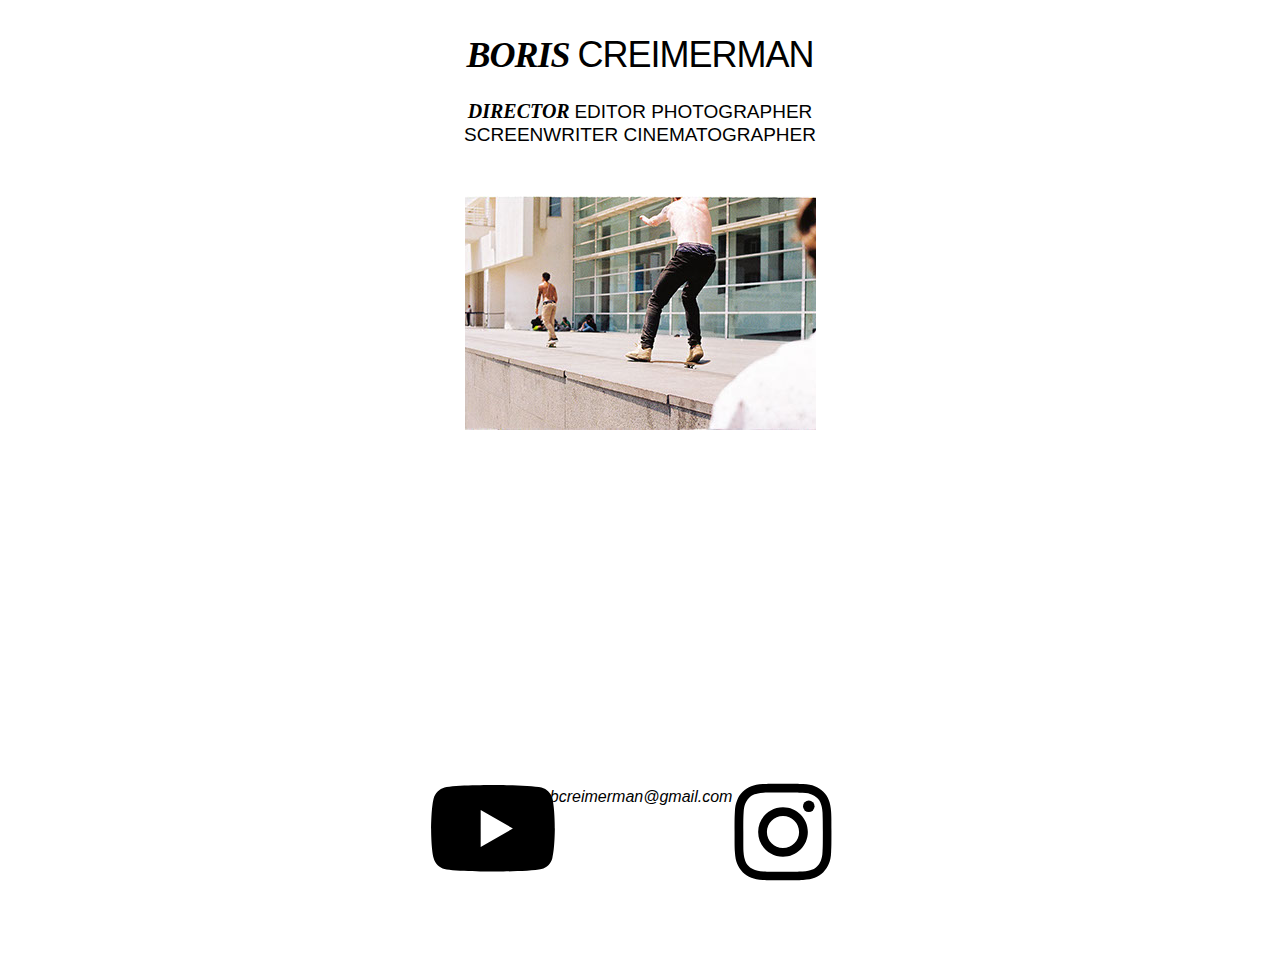
==== phone/index.html @ dfe3065e "v18" ====
<!DOCTYPE html>
<html class="nojs html css_verticalspacer" lang="en-GB">
 <head>

  <meta http-equiv="Content-type" content="text/html;charset=UTF-8"/>
  <meta name="generator" content="2017.0.3.363"/>
  <meta name="viewport" content="width=device-width, initial-scale=1.0"/>
  
  <script type="text/javascript">
   // Update the 'nojs'/'js' class on the html node
document.documentElement.className = document.documentElement.className.replace(/\bnojs\b/g, 'js');

// Check that all required assets are uploaded and up-to-date
if(typeof Muse == "undefined") window.Muse = {}; window.Muse.assets = {"required":["museutils.js", "museconfig.js", "webpro.js", "musewpslideshow.js", "jquery.museoverlay.js", "touchswipe.js", "jquery.watch.js", "require.js", "index.css"], "outOfDate":[]};
</script>
  
  <link rel="canonical" href="http://boriscreimerman.com/index.html"/>
  <link rel="shortcut icon" href="../images/favicon.ico?crc=217104693"/>
  <title>Boris Creimerman</title>
  <!-- CSS -->
  <link rel="stylesheet" type="text/css" href="../css/site_global.css?crc=443350757"/>
  <link rel="stylesheet" type="text/css" href="css/index.css?crc=461977998" id="pagesheet"/>
   </head>
 <body>

  <div class="clearfix borderbox" id="page"><!-- group -->
   <div class="clearfix grpelem" id="pu967-5"><!-- column -->
    <div class="clearfix colelem" id="u967-5"><!-- content -->
     <p>BORIS <span id="u967-2">CREIMERMAN</span></p>
    </div>
    <div class="clearfix colelem" id="u968-8"><!-- content -->
     <p id="u968-4"><span id="u968">DIRECTOR</span><span id="u968-2"> </span><span id="u968-3">EDITOR PHOTOGRAPHER</span></p>
     <p><span id="u968-5">SCREENWRITER CINEMATOGRAPHER</span></p>
    </div>
    <div class="SlideShowWidget clearfix colelem" id="slideshowu1744"><!-- none box -->
     <div class="popup_anchor" id="u1758popup">
      <div class="SlideShowContentPanel clearfix" id="u1758"><!-- stack box -->
       <div class="SSSlide clip_frame clearfix grpelem" id="u1761"><!-- image -->
        <img class="ImageInclude position_content" id="u1761_img" data-src="../images/000026-edit409x234.jpg?crc=215268364" src="../images/blank.gif?crc=4208392903" alt="" data-width="408" data-height="234"/>
       </div>
       <div class="SSSlide invi clip_frame grpelem" id="u1767"><!-- image -->
        <img class="block ImageInclude" id="u1767_img" data-src="../images/r-8351x234.jpg?crc=4244294158" src="../images/blank.gif?crc=4208392903" alt="" data-width="351" data-height="234"/>
       </div>
       <div class="SSSlide invi clip_frame grpelem" id="u1763"><!-- image -->
        <img class="block ImageInclude" id="u1763_img" data-src="../images/000003-edit-crop-u1763.jpg?crc=3846042580" src="../images/blank.gif?crc=4208392903" alt="" data-width="351" data-height="234"/>
       </div>
       <div class="SSSlide invi clip_frame clearfix grpelem" id="u1771"><!-- image -->
        <img class="ImageInclude position_content" id="u1771_img" data-src="../images/r-2393x234.jpg?crc=102297435" src="../images/blank.gif?crc=4208392903" alt="" data-width="393" data-height="234"/>
       </div>
       <div class="SSSlide invi clip_frame clearfix grpelem" id="u1769"><!-- image -->
        <img class="ImageInclude position_content" id="u1769_img" data-src="../images/000009351x236.jpg?crc=4159538805" src="../images/blank.gif?crc=4208392903" alt="" data-width="351" data-height="235"/>
       </div>
       <div class="SSSlide invi clip_frame grpelem" id="u1759"><!-- image -->
        <img class="block ImageInclude" id="u1759_img" data-src="../images/r-7351x234.jpg?crc=4219371679" src="../images/blank.gif?crc=4208392903" alt="" data-width="351" data-height="234"/>
       </div>
       <div class="SSSlide invi clip_frame clearfix grpelem" id="u1765"><!-- image -->
        <img class="ImageInclude position_content" id="u1765_img" data-src="../images/000028351x236.jpg?crc=515764273" src="../images/blank.gif?crc=4208392903" alt="" data-width="351" data-height="235"/>
       </div>
      </div>
     </div>
    </div>
   </div>
   <div class="verticalspacer" data-offset-top="430" data-content-above-spacer="429" data-content-below-spacer="71"></div>
   <a class="nonblock nontext clip_frame grpelem" id="u969" href="https://www.youtube.com/channel/UCPF6oVp97Bs-MNfJzuVcUgQ"><!-- svg --><img class="svg svg_mar" id="u2079" src="../images/youtube_social_white_circle_(2017).svg?crc=3959308221" onload="this.style.height=(this.offsetWidth*24.545819995533385/34.9172932330827)+'px'" alt="" data-mu-svgfallback="../images/youtube_social_white_circle_(2017)_poster_.png?crc=19404613" data-image-width="35" data-image-height="25"/></a>
   <a class="nonblock nontext clearfix grpelem" id="u973-4" href="mailto:bcreimerman@gmail.com"><!-- content --><p>bcreimerman@gmail.com</p></a>
   <a class="nonblock nontext clip_frame grpelem" id="u971" href="https://www.instagram.com/boriscreimerman/"><!-- svg --><img class="svg svg_mar" id="u972" src="../images/instagram-logo.svg?crc=4207710368" onload="this.style.height=(this.offsetWidth*28.42105263157896/28.42105263157896)+'px'" alt="" data-mu-svgfallback="../images/instagram-logo_poster_.png?crc=4190184675" data-image-width="28" data-image-height="28"/></a>
  </div>
  <!-- Other scripts -->
  <script type="text/javascript">
   // Decide weather to suppress missing file error or not based on preference setting
var suppressMissingFileError = false
</script>
  <script type="text/javascript">
   window.Muse.assets.check=function(d){if(!window.Muse.assets.checked){window.Muse.assets.checked=!0;var b={},c=function(a,b){if(window.getComputedStyle){var c=window.getComputedStyle(a,null);return c&&c.getPropertyValue(b)||c&&c[b]||""}if(document.documentElement.currentStyle)return(c=a.currentStyle)&&c[b]||a.style&&a.style[b]||"";return""},a=function(a){if(a.match(/^rgb/))return a=a.replace(/\s+/g,"").match(/([\d\,]+)/gi)[0].split(","),(parseInt(a[0])<<16)+(parseInt(a[1])<<8)+parseInt(a[2]);if(a.match(/^\#/))return parseInt(a.substr(1),
16);return 0},g=function(g){for(var f=document.getElementsByTagName("link"),h=0;h<f.length;h++)if("text/css"==f[h].type){var i=(f[h].href||"").match(/\/?css\/([\w\-]+\.css)\?crc=(\d+)/);if(!i||!i[1]||!i[2])break;b[i[1]]=i[2]}f=document.createElement("div");f.className="version";f.style.cssText="display:none; width:1px; height:1px;";document.getElementsByTagName("body")[0].appendChild(f);for(h=0;h<Muse.assets.required.length;){var i=Muse.assets.required[h],l=i.match(/([\w\-\.]+)\.(\w+)$/),k=l&&l[1]?
l[1]:null,l=l&&l[2]?l[2]:null;switch(l.toLowerCase()){case "css":k=k.replace(/\W/gi,"_").replace(/^([^a-z])/gi,"_$1");f.className+=" "+k;k=a(c(f,"color"));l=a(c(f,"backgroundColor"));k!=0||l!=0?(Muse.assets.required.splice(h,1),"undefined"!=typeof b[i]&&(k!=b[i]>>>24||l!=(b[i]&16777215))&&Muse.assets.outOfDate.push(i)):h++;f.className="version";break;case "js":h++;break;default:throw Error("Unsupported file type: "+l);}}d?d().jquery!="1.8.3"&&Muse.assets.outOfDate.push("jquery-1.8.3.min.js"):Muse.assets.required.push("jquery-1.8.3.min.js");
f.parentNode.removeChild(f);if(Muse.assets.outOfDate.length||Muse.assets.required.length)f="Some files on the server may be missing or incorrect. Clear browser cache and try again. If the problem persists please contact website author.",g&&Muse.assets.outOfDate.length&&(f+="\nOut of date: "+Muse.assets.outOfDate.join(",")),g&&Muse.assets.required.length&&(f+="\nMissing: "+Muse.assets.required.join(",")),suppressMissingFileError?(f+="\nUse SuppressMissingFileError key in AppPrefs.xml to show missing file error pop up.",console.log(f)):alert(f)};location&&location.search&&location.search.match&&location.search.match(/muse_debug/gi)?
setTimeout(function(){g(!0)},5E3):g()}};
var muse_init=function(){require.config({baseUrl:"../"});require(["jquery","museutils","whatinput","webpro","musewpslideshow","jquery.museoverlay","touchswipe","jquery.watch"],function(d){var $ = d;$(document).ready(function(){try{
window.Muse.assets.check($);/* body */
Muse.Utils.transformMarkupToFixBrowserProblemsPreInit();/* body */
Muse.Utils.prepHyperlinks(true);/* body */
Muse.Utils.fullPage('#page');/* 100% height page */
Muse.Utils.initWidget('#slideshowu1744', ['#bp_infinity'], function(elem) { var widget = new WebPro.Widget.ContentSlideShow(elem, {autoPlay:true,displayInterval:6000,slideLinkStopsSlideShow:false,transitionStyle:'fading',lightboxEnabled_runtime:false,shuffle:false,transitionDuration:500,enableSwipe:false,elastic:'off',resumeAutoplay:true,resumeAutoplayInterval:3000,playOnce:false,autoActivate_runtime:false}); $(elem).data('widget', widget); return widget; });/* #slideshowu1744 */
Muse.Utils.showWidgetsWhenReady();/* body */
Muse.Utils.transformMarkupToFixBrowserProblems();/* body */
}catch(b){if(b&&"function"==typeof b.notify?b.notify():Muse.Assert.fail("Error calling selector function: "+b),false)throw b;}})})};

</script>
  <!-- RequireJS script -->
  <script src="../scripts/require.js?crc=85721165" type="text/javascript" async data-main="../scripts/museconfig.js?crc=436936948" onload="if (requirejs) requirejs.onError = function(requireType, requireModule) { if (requireType && requireType.toString && requireType.toString().indexOf && 0 <= requireType.toString().indexOf('#scripterror')) window.Muse.assets.check(); }" onerror="window.Muse.assets.check();"></script>
   </body>
</html>
---- css/site_global.css ----
html{min-height:100%;min-width:100%;-ms-text-size-adjust:none;}body,div,dl,dt,dd,ul,ol,li,nav,h1,h2,h3,h4,h5,h6,pre,code,form,fieldset,legend,input,button,textarea,p,blockquote,th,td,a{margin:0px;padding:0px;border-width:0px;border-style:solid;border-color:transparent;-webkit-transform-origin:left top;-ms-transform-origin:left top;-o-transform-origin:left top;transform-origin:left top;background-repeat:no-repeat;}button.submit-btn{-moz-box-sizing:content-box;-webkit-box-sizing:content-box;box-sizing:content-box;}.transition{-webkit-transition-property:background-image,background-position,background-color,border-color,border-radius,color,font-size,font-style,font-weight,letter-spacing,line-height,text-align,box-shadow,text-shadow,opacity;transition-property:background-image,background-position,background-color,border-color,border-radius,color,font-size,font-style,font-weight,letter-spacing,line-height,text-align,box-shadow,text-shadow,opacity;}.transition *{-webkit-transition:inherit;transition:inherit;}table{border-collapse:collapse;border-spacing:0px;}fieldset,img{border:0px;border-style:solid;-webkit-transform-origin:left top;-ms-transform-origin:left top;-o-transform-origin:left top;transform-origin:left top;}address,caption,cite,code,dfn,em,strong,th,var,optgroup{font-style:inherit;font-weight:inherit;}del,ins{text-decoration:none;}li{list-style:none;}caption,th{text-align:left;}h1,h2,h3,h4,h5,h6{font-size:100%;font-weight:inherit;}input,button,textarea,select,optgroup,option{font-family:inherit;font-size:inherit;font-style:inherit;font-weight:inherit;}.form-grp input,.form-grp textarea{-webkit-appearance:none;-webkit-border-radius:0;}body{font-family:Arial, Helvetica Neue, Helvetica, sans-serif;text-align:left;font-size:14px;line-height:17px;word-wrap:break-word;text-rendering:optimizeLegibility;-moz-font-feature-settings:'liga';-ms-font-feature-settings:'liga';-webkit-font-feature-settings:'liga';font-feature-settings:'liga';}a:link{color:#0000FF;text-decoration:underline;}a:visited{color:#800080;text-decoration:underline;}a:hover{color:#0000FF;text-decoration:underline;}a:active{color:#EE0000;text-decoration:underline;}a.nontext{color:black;text-decoration:none;font-style:normal;font-weight:normal;}.normal_text{color:#000000;direction:ltr;font-family:Arial, Helvetica Neue, Helvetica, sans-serif;font-size:14px;font-style:normal;font-weight:normal;letter-spacing:0px;line-height:17px;text-align:left;text-decoration:none;text-indent:0px;text-transform:none;vertical-align:0px;padding:0px;}.list0 li:before{position:absolute;right:100%;letter-spacing:0px;text-decoration:none;font-weight:normal;font-style:normal;}.rtl-list li:before{right:auto;left:100%;}.nls-None > li:before,.nls-None .list3 > li:before,.nls-None .list6 > li:before{margin-right:6px;content:'•';}.nls-None .list1 > li:before,.nls-None .list4 > li:before,.nls-None .list7 > li:before{margin-right:6px;content:'○';}.nls-None,.nls-None .list1,.nls-None .list2,.nls-None .list3,.nls-None .list4,.nls-None .list5,.nls-None .list6,.nls-None .list7,.nls-None .list8{padding-left:34px;}.nls-None.rtl-list,.nls-None .list1.rtl-list,.nls-None .list2.rtl-list,.nls-None .list3.rtl-list,.nls-None .list4.rtl-list,.nls-None .list5.rtl-list,.nls-None .list6.rtl-list,.nls-None .list7.rtl-list,.nls-None .list8.rtl-list{padding-left:0px;padding-right:34px;}.nls-None .list2 > li:before,.nls-None .list5 > li:before,.nls-None .list8 > li:before{margin-right:6px;content:'-';}.nls-None.rtl-list > li:before,.nls-None .list1.rtl-list > li:before,.nls-None .list2.rtl-list > li:before,.nls-None .list3.rtl-list > li:before,.nls-None .list4.rtl-list > li:before,.nls-None .list5.rtl-list > li:before,.nls-None .list6.rtl-list > li:before,.nls-None .list7.rtl-list > li:before,.nls-None .list8.rtl-list > li:before{margin-right:0px;margin-left:6px;}.TabbedPanelsTab{white-space:nowrap;}.MenuBar .MenuBarView,.MenuBar .SubMenuView{display:block;list-style:none;}.MenuBar .SubMenu{display:none;position:absolute;}.NoWrap{white-space:nowrap;word-wrap:normal;}.rootelem{margin-left:auto;margin-right:auto;}.colelem{display:inline;float:left;clear:both;}.clearfix:after{content:"\0020";visibility:hidden;display:block;height:0px;clear:both;}*:first-child+html .clearfix{zoom:1;}.clip_frame{overflow:hidden;}.popup_anchor{position:relative;width:0px;height:0px;}.popup_element{z-index:100000;}.svg{display:block;vertical-align:top;}span.wrap{content:'';clear:left;display:block;}span.actAsInlineDiv{display:inline-block;}.position_content,.excludeFromNormalFlow{float:left;}.preload_images{position:absolute;overflow:hidden;left:-9999px;top:-9999px;height:1px;width:1px;}.preload{height:1px;width:1px;}.animateStates{-webkit-transition:0.3s ease-in-out;-moz-transition:0.3s ease-in-out;-o-transition:0.3s ease-in-out;transition:0.3s ease-in-out;}[data-whatinput="mouse"] *:focus,[data-whatinput="touch"] *:focus,input:focus,textarea:focus{outline:none;}textarea{resize:none;overflow:auto;}.fld-prompt{pointer-events:none;}.wrapped-input{position:absolute;top:0px;left:0px;background:transparent;border:none;}.submit-btn{z-index:50000;cursor:pointer;}.anchor_item{width:22px;height:18px;}.MenuBar .SubMenuVisible,.MenuBarVertical .SubMenuVisible,.MenuBar .SubMenu .SubMenuVisible,.popup_element.Active,span.actAsPara,.actAsDiv,a.nonblock.nontext,img.block{display:block;}.widget_invisible,.js .invi,.js .mse_pre_init{visibility:hidden;}.ose_ei{visibility:hidden;z-index:0;}.no_vert_scroll{overflow-y:hidden;}.always_vert_scroll{overflow-y:scroll;}.always_horz_scroll{overflow-x:scroll;}.fullscreen{overflow:hidden;left:0px;top:0px;position:fixed;height:100%;width:100%;-moz-box-sizing:border-box;-webkit-box-sizing:border-box;-ms-box-sizing:border-box;box-sizing:border-box;}.fullwidth{position:absolute;}.borderbox{-moz-box-sizing:border-box;-webkit-box-sizing:border-box;-ms-box-sizing:border-box;box-sizing:border-box;}.scroll_wrapper{position:absolute;overflow:auto;left:0px;right:0px;top:0px;bottom:0px;padding-top:0px;padding-bottom:0px;margin-top:0px;margin-bottom:0px;}.browser_width > *{position:absolute;left:0px;right:0px;}.grpelem,.accordion_wrapper{display:inline;float:left;}.fld-checkbox input[type=checkbox],.fld-radiobutton input[type=radio]{position:absolute;overflow:hidden;clip:rect(0px, 0px, 0px, 0px);height:1px;width:1px;margin:-1px;padding:0px;border:0px;}.fld-checkbox input[type=checkbox] + label,.fld-radiobutton input[type=radio] + label{display:inline-block;background-repeat:no-repeat;cursor:pointer;float:left;width:100%;height:100%;}.pointer_cursor,.fld-recaptcha-mode,.fld-recaptcha-refresh,.fld-recaptcha-help{cursor:pointer;}p,h1,h2,h3,h4,h5,h6,ol,ul,span.actAsPara{max-height:1000000px;}.superscript{vertical-align:super;font-size:66%;line-height:0px;}.subscript{vertical-align:sub;font-size:66%;line-height:0px;}.horizontalSlideShow{-ms-touch-action:pan-y;touch-action:pan-y;}.verticalSlideShow{-ms-touch-action:pan-x;touch-action:pan-x;}.colelem100,.verticalspacer{clear:both;}.list0 li,.MenuBar .MenuItemContainer,.SlideShowContentPanel .fullscreen img,.css_verticalspacer .verticalspacer{position:relative;}.popup_element.Inactive,.js .disn,.js .an_invi,.hidden,.breakpoint{display:none;}#muse_css_mq{position:absolute;display:none;background-color:#FFFFFE;}.fluid_height_spacer{width:0.01px;}.muse_check_css{display:none;position:fixed;}@media screen and (-webkit-min-device-pixel-ratio:0){body{text-rendering:auto;}}
---- phone/css/index.css ----
.version.index{color:#00001B;background-color:#89398E;}#page{z-index:1;min-height:499px;background-image:none;border-width:0px;border-color:#000000;background-color:transparent;padding-bottom:71px;width:100%;}#pu967-5{z-index:2;padding-bottom:0px;margin-right:-10000px;margin-top:33px;width:99.45%;margin-left:0.28%;}#u967-5{z-index:2;min-height:38px;background-color:transparent;text-align:center;font-size:36px;line-height:43px;letter-spacing:-1px;font-family:Times, Times New Roman, Georgia, serif;font-weight:bold;font-style:italic;position:relative;width:100%;margin-left:0%;left:3.552713678800501e-15px;}#u968-8{z-index:7;min-height:53px;background-color:transparent;text-align:center;font-size:19px;line-height:23px;letter-spacing:0px;font-family:Times, Times New Roman, Georgia, serif;font-weight:bold;font-style:italic;margin-top:22px;position:relative;width:100%;margin-left:0%;left:3.552713678800501e-15px;}#u968-4{line-height:0px;}#u968{font-size:20px;line-height:24px;}#u968-2{line-height:23px;}#u968-3{font-family:Helvetica, Helvetica Neue, Arial, sans-serif;font-weight:normal;font-style:normal;line-height:23px;}#u967-2,#u968-5{font-family:Helvetica, Helvetica Neue, Arial, sans-serif;font-weight:normal;font-style:normal;}#slideshowu1744{z-index:23;width:0.01px;height:234px;margin-top:44px;position:relative;margin-left:50%;left:-175px;}#u1758{position:absolute;width:351px;height:234px;background-color:transparent;}#u1758popup{z-index:24;}#u1761{z-index:25;width:351px;height:234px;border-width:0px;border-color:transparent;background-color:transparent;margin-right:-10000px;position:relative;}#u1761_img{margin-left:-29px;margin-right:-28px;}#u1767{z-index:27;width:351px;height:234px;border-width:0px;border-color:transparent;background-color:transparent;margin-right:-10000px;position:relative;}#u1763{z-index:29;width:351px;height:234px;border-width:0px;border-color:transparent;background-color:transparent;margin-right:-10000px;position:relative;}#u1771{z-index:31;width:351px;height:234px;border-width:0px;border-color:transparent;background-color:transparent;margin-right:-10000px;position:relative;}#u1771_img{margin-left:-21px;margin-right:-21px;}#u1769{z-index:33;width:351px;height:234px;border-width:0px;border-color:transparent;background-color:transparent;margin-right:-10000px;position:relative;}#u1759{z-index:35;width:351px;height:234px;border-width:0px;border-color:transparent;background-color:transparent;margin-right:-10000px;position:relative;}#u1765{z-index:37;width:351px;height:234px;border-width:0px;border-color:transparent;background-color:transparent;margin-right:-10000px;position:relative;}#u1769_img,#u1765_img{margin-top:-1px;}.SSFirstButton,.SSPreviousButton,.SSNextButton,.SSLastButton,.SSSlideLink,.SSCloseButton{cursor:pointer;}.SSSlideLoading{background:url("../../images/loading.gif?crc=3815509949") no-repeat center center;}.css_verticalspacer .verticalspacer{height:calc(100vh - 500px);}#u969{z-index:15;background-color:transparent;position:relative;margin-right:-10000px;margin-top:-45px;width:9.73%;margin-left:45.14%;left:-147px;}#u2079{z-index:16;display:block;width:100%;}#u973-4{z-index:19;min-height:14px;background-color:transparent;line-height:19px;text-align:center;font-size:16px;font-family:Helvetica, Helvetica Neue, Arial, sans-serif;font-style:italic;position:relative;margin-right:-10000px;margin-top:-42px;width:53.62%;margin-left:23.2%;left:1px;}#u971{z-index:17;background-color:transparent;position:relative;margin-right:-10000px;margin-top:-47px;width:7.78%;margin-left:46.12%;left:143px;}#u972{z-index:18;display:block;width:100%;}#muse_css_mq,.html{background-color:#FFFFFF;}body{position:relative;min-width:360px;}.verticalspacer{min-height:69px;}
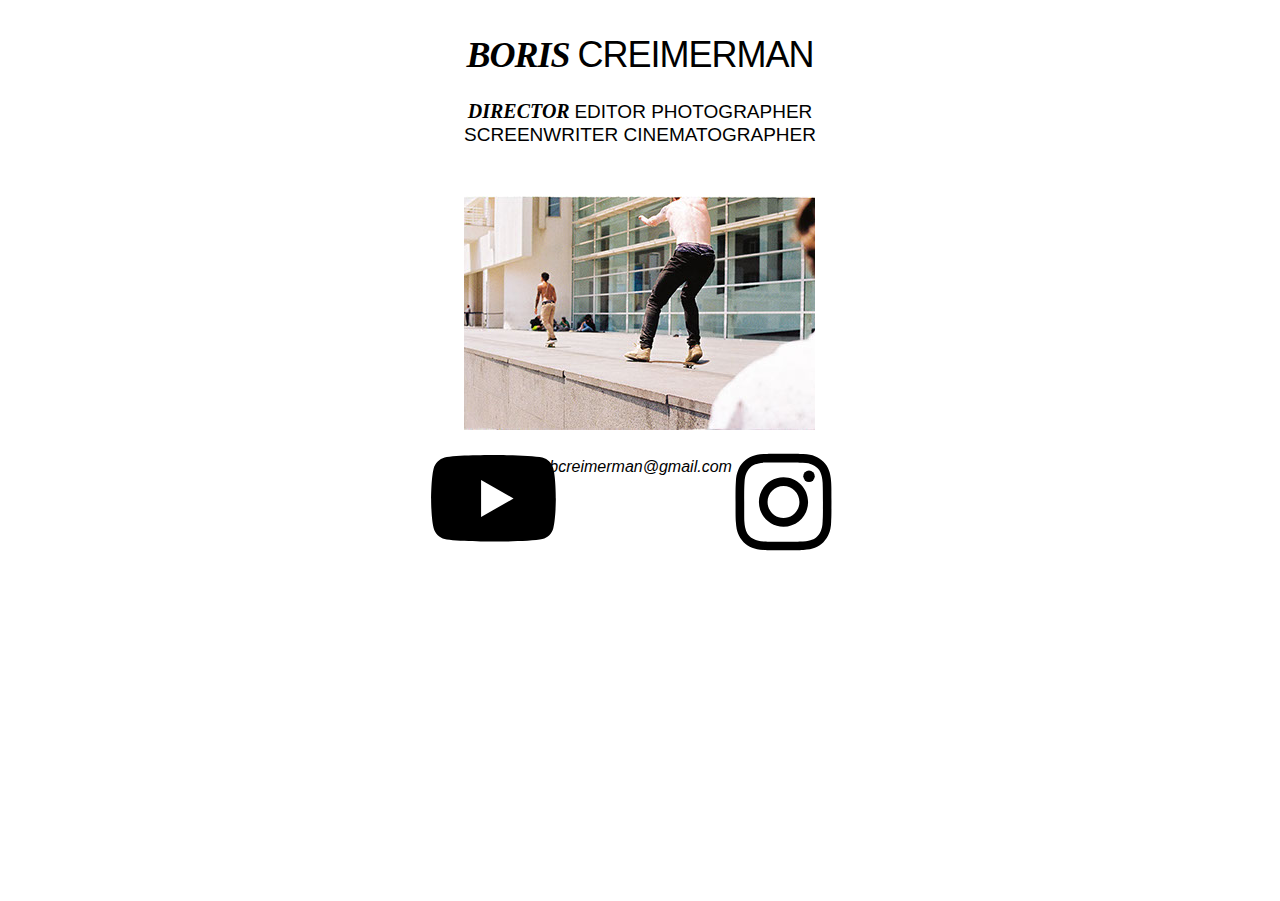
==== commit d0d6dd4f: "v19" ====
--- a/phone/index.html
+++ b/phone/index.html
@@ -19,51 +19,51 @@
   <title>Boris Creimerman</title>
   <!-- CSS -->
   <link rel="stylesheet" type="text/css" href="../css/site_global.css?crc=443350757"/>
-  <link rel="stylesheet" type="text/css" href="css/index.css?crc=461977998" id="pagesheet"/>
+  <link rel="stylesheet" type="text/css" href="css/index.css?crc=478511429" id="pagesheet"/>
    </head>
  <body>
 
-  <div class="clearfix borderbox" id="page"><!-- group -->
-   <div class="clearfix grpelem" id="pu967-5"><!-- column -->
-    <div class="clearfix colelem" id="u967-5"><!-- content -->
-     <p>BORIS <span id="u967-2">CREIMERMAN</span></p>
-    </div>
-    <div class="clearfix colelem" id="u968-8"><!-- content -->
-     <p id="u968-4"><span id="u968">DIRECTOR</span><span id="u968-2"> </span><span id="u968-3">EDITOR PHOTOGRAPHER</span></p>
-     <p><span id="u968-5">SCREENWRITER CINEMATOGRAPHER</span></p>
-    </div>
-    <div class="SlideShowWidget clearfix colelem" id="slideshowu1744"><!-- none box -->
-     <div class="popup_anchor" id="u1758popup">
-      <div class="SlideShowContentPanel clearfix" id="u1758"><!-- stack box -->
-       <div class="SSSlide clip_frame clearfix grpelem" id="u1761"><!-- image -->
-        <img class="ImageInclude position_content" id="u1761_img" data-src="../images/000026-edit409x234.jpg?crc=215268364" src="../images/blank.gif?crc=4208392903" alt="" data-width="408" data-height="234"/>
-       </div>
-       <div class="SSSlide invi clip_frame grpelem" id="u1767"><!-- image -->
-        <img class="block ImageInclude" id="u1767_img" data-src="../images/r-8351x234.jpg?crc=4244294158" src="../images/blank.gif?crc=4208392903" alt="" data-width="351" data-height="234"/>
-       </div>
-       <div class="SSSlide invi clip_frame grpelem" id="u1763"><!-- image -->
-        <img class="block ImageInclude" id="u1763_img" data-src="../images/000003-edit-crop-u1763.jpg?crc=3846042580" src="../images/blank.gif?crc=4208392903" alt="" data-width="351" data-height="234"/>
-       </div>
-       <div class="SSSlide invi clip_frame clearfix grpelem" id="u1771"><!-- image -->
-        <img class="ImageInclude position_content" id="u1771_img" data-src="../images/r-2393x234.jpg?crc=102297435" src="../images/blank.gif?crc=4208392903" alt="" data-width="393" data-height="234"/>
-       </div>
-       <div class="SSSlide invi clip_frame clearfix grpelem" id="u1769"><!-- image -->
-        <img class="ImageInclude position_content" id="u1769_img" data-src="../images/000009351x236.jpg?crc=4159538805" src="../images/blank.gif?crc=4208392903" alt="" data-width="351" data-height="235"/>
-       </div>
-       <div class="SSSlide invi clip_frame grpelem" id="u1759"><!-- image -->
-        <img class="block ImageInclude" id="u1759_img" data-src="../images/r-7351x234.jpg?crc=4219371679" src="../images/blank.gif?crc=4208392903" alt="" data-width="351" data-height="234"/>
-       </div>
-       <div class="SSSlide invi clip_frame clearfix grpelem" id="u1765"><!-- image -->
-        <img class="ImageInclude position_content" id="u1765_img" data-src="../images/000028351x236.jpg?crc=515764273" src="../images/blank.gif?crc=4208392903" alt="" data-width="351" data-height="235"/>
-       </div>
+  <div class="clearfix borderbox" id="page"><!-- column -->
+   <div class="clearfix colelem" id="u967-5"><!-- content -->
+    <p>BORIS <span id="u967-2">CREIMERMAN</span></p>
+   </div>
+   <div class="clearfix colelem" id="u968-8"><!-- content -->
+    <p id="u968-4"><span id="u968">DIRECTOR</span><span id="u968-2"> </span><span id="u968-3">EDITOR PHOTOGRAPHER</span></p>
+    <p><span id="u968-5">SCREENWRITER CINEMATOGRAPHER</span></p>
+   </div>
+   <div class="SlideShowWidget clearfix colelem" id="slideshowu1744"><!-- none box -->
+    <div class="popup_anchor" id="u1758popup">
+     <div class="SlideShowContentPanel clearfix" id="u1758"><!-- stack box -->
+      <div class="SSSlide clip_frame clearfix grpelem" id="u1761"><!-- image -->
+       <img class="ImageInclude position_content" id="u1761_img" data-src="../images/000026-edit409x234.jpg?crc=215268364" src="../images/blank.gif?crc=4208392903" alt="" data-width="408" data-height="234"/>
+      </div>
+      <div class="SSSlide invi clip_frame grpelem" id="u1767"><!-- image -->
+       <img class="block ImageInclude" id="u1767_img" data-src="../images/r-8351x234.jpg?crc=4244294158" src="../images/blank.gif?crc=4208392903" alt="" data-width="351" data-height="234"/>
+      </div>
+      <div class="SSSlide invi clip_frame grpelem" id="u1763"><!-- image -->
+       <img class="block ImageInclude" id="u1763_img" data-src="../images/000003-edit-crop-u1763.jpg?crc=3846042580" src="../images/blank.gif?crc=4208392903" alt="" data-width="351" data-height="234"/>
+      </div>
+      <div class="SSSlide invi clip_frame clearfix grpelem" id="u1771"><!-- image -->
+       <img class="ImageInclude position_content" id="u1771_img" data-src="../images/r-2393x234.jpg?crc=102297435" src="../images/blank.gif?crc=4208392903" alt="" data-width="393" data-height="234"/>
+      </div>
+      <div class="SSSlide invi clip_frame clearfix grpelem" id="u1769"><!-- image -->
+       <img class="ImageInclude position_content" id="u1769_img" data-src="../images/000009351x236.jpg?crc=4159538805" src="../images/blank.gif?crc=4208392903" alt="" data-width="351" data-height="235"/>
+      </div>
+      <div class="SSSlide invi clip_frame grpelem" id="u1759"><!-- image -->
+       <img class="block ImageInclude" id="u1759_img" data-src="../images/r-7351x234.jpg?crc=4219371679" src="../images/blank.gif?crc=4208392903" alt="" data-width="351" data-height="234"/>
+      </div>
+      <div class="SSSlide invi clip_frame clearfix grpelem" id="u1765"><!-- image -->
+       <img class="ImageInclude position_content" id="u1765_img" data-src="../images/000028351x236.jpg?crc=515764273" src="../images/blank.gif?crc=4208392903" alt="" data-width="351" data-height="235"/>
       </div>
      </div>
     </div>
    </div>
-   <div class="verticalspacer" data-offset-top="430" data-content-above-spacer="429" data-content-below-spacer="71"></div>
-   <a class="nonblock nontext clip_frame grpelem" id="u969" href="https://www.youtube.com/channel/UCPF6oVp97Bs-MNfJzuVcUgQ"><!-- svg --><img class="svg svg_mar" id="u2079" src="../images/youtube_social_white_circle_(2017).svg?crc=3959308221" onload="this.style.height=(this.offsetWidth*24.545819995533385/34.9172932330827)+'px'" alt="" data-mu-svgfallback="../images/youtube_social_white_circle_(2017)_poster_.png?crc=19404613" data-image-width="35" data-image-height="25"/></a>
-   <a class="nonblock nontext clearfix grpelem" id="u973-4" href="mailto:bcreimerman@gmail.com"><!-- content --><p>bcreimerman@gmail.com</p></a>
-   <a class="nonblock nontext clip_frame grpelem" id="u971" href="https://www.instagram.com/boriscreimerman/"><!-- svg --><img class="svg svg_mar" id="u972" src="../images/instagram-logo.svg?crc=4207710368" onload="this.style.height=(this.offsetWidth*28.42105263157896/28.42105263157896)+'px'" alt="" data-mu-svgfallback="../images/instagram-logo_poster_.png?crc=4190184675" data-image-width="28" data-image-height="28"/></a>
+   <div class="clearfix colelem" id="pu969"><!-- group -->
+    <a class="nonblock nontext clip_frame grpelem" id="u969" href="https://www.youtube.com/channel/UCPF6oVp97Bs-MNfJzuVcUgQ"><!-- svg --><img class="svg svg_mar" id="u2079" src="../images/youtube_social_white_circle_(2017).svg?crc=3959308221" onload="this.style.height=(this.offsetWidth*24.545819995533385/34.9172932330827)+'px'" alt="" data-mu-svgfallback="../images/youtube_social_white_circle_(2017)_poster_.png?crc=19404613" data-image-width="35" data-image-height="25"/></a>
+    <a class="nonblock nontext clearfix grpelem" id="u973-4" href="mailto:bcreimerman@gmail.com"><!-- content --><p>bcreimerman@gmail.com</p></a>
+    <a class="nonblock nontext clip_frame grpelem" id="u971" href="https://www.instagram.com/boriscreimerman/"><!-- svg --><img class="svg svg_mar" id="u972" src="../images/instagram-logo.svg?crc=4207710368" onload="this.style.height=(this.offsetWidth*28.42105263157896/28.42105263157896)+'px'" alt="" data-mu-svgfallback="../images/instagram-logo_poster_.png?crc=4190184675" data-image-width="28" data-image-height="28"/></a>
+   </div>
+   <div class="verticalspacer" data-offset-top="480" data-content-above-spacer="480" data-content-below-spacer="90"></div>
   </div>
   <!-- Other scripts -->
   <script type="text/javascript">
--- a/phone/css/index.css
+++ b/phone/css/index.css
@@ -1 +1 @@
-.version.index{color:#00001B;background-color:#89398E;}#page{z-index:1;min-height:499px;background-image:none;border-width:0px;border-color:#000000;background-color:transparent;padding-bottom:71px;width:100%;}#pu967-5{z-index:2;padding-bottom:0px;margin-right:-10000px;margin-top:33px;width:99.45%;margin-left:0.28%;}#u967-5{z-index:2;min-height:38px;background-color:transparent;text-align:center;font-size:36px;line-height:43px;letter-spacing:-1px;font-family:Times, Times New Roman, Georgia, serif;font-weight:bold;font-style:italic;position:relative;width:100%;margin-left:0%;left:3.552713678800501e-15px;}#u968-8{z-index:7;min-height:53px;background-color:transparent;text-align:center;font-size:19px;line-height:23px;letter-spacing:0px;font-family:Times, Times New Roman, Georgia, serif;font-weight:bold;font-style:italic;margin-top:22px;position:relative;width:100%;margin-left:0%;left:3.552713678800501e-15px;}#u968-4{line-height:0px;}#u968{font-size:20px;line-height:24px;}#u968-2{line-height:23px;}#u968-3{font-family:Helvetica, Helvetica Neue, Arial, sans-serif;font-weight:normal;font-style:normal;line-height:23px;}#u967-2,#u968-5{font-family:Helvetica, Helvetica Neue, Arial, sans-serif;font-weight:normal;font-style:normal;}#slideshowu1744{z-index:23;width:0.01px;height:234px;margin-top:44px;position:relative;margin-left:50%;left:-175px;}#u1758{position:absolute;width:351px;height:234px;background-color:transparent;}#u1758popup{z-index:24;}#u1761{z-index:25;width:351px;height:234px;border-width:0px;border-color:transparent;background-color:transparent;margin-right:-10000px;position:relative;}#u1761_img{margin-left:-29px;margin-right:-28px;}#u1767{z-index:27;width:351px;height:234px;border-width:0px;border-color:transparent;background-color:transparent;margin-right:-10000px;position:relative;}#u1763{z-index:29;width:351px;height:234px;border-width:0px;border-color:transparent;background-color:transparent;margin-right:-10000px;position:relative;}#u1771{z-index:31;width:351px;height:234px;border-width:0px;border-color:transparent;background-color:transparent;margin-right:-10000px;position:relative;}#u1771_img{margin-left:-21px;margin-right:-21px;}#u1769{z-index:33;width:351px;height:234px;border-width:0px;border-color:transparent;background-color:transparent;margin-right:-10000px;position:relative;}#u1759{z-index:35;width:351px;height:234px;border-width:0px;border-color:transparent;background-color:transparent;margin-right:-10000px;position:relative;}#u1765{z-index:37;width:351px;height:234px;border-width:0px;border-color:transparent;background-color:transparent;margin-right:-10000px;position:relative;}#u1769_img,#u1765_img{margin-top:-1px;}.SSFirstButton,.SSPreviousButton,.SSNextButton,.SSLastButton,.SSSlideLink,.SSCloseButton{cursor:pointer;}.SSSlideLoading{background:url("../../images/loading.gif?crc=3815509949") no-repeat center center;}.css_verticalspacer .verticalspacer{height:calc(100vh - 500px);}#u969{z-index:15;background-color:transparent;position:relative;margin-right:-10000px;margin-top:-45px;width:9.73%;margin-left:45.14%;left:-147px;}#u2079{z-index:16;display:block;width:100%;}#u973-4{z-index:19;min-height:14px;background-color:transparent;line-height:19px;text-align:center;font-size:16px;font-family:Helvetica, Helvetica Neue, Arial, sans-serif;font-style:italic;position:relative;margin-right:-10000px;margin-top:-42px;width:53.62%;margin-left:23.2%;left:1px;}#u971{z-index:17;background-color:transparent;position:relative;margin-right:-10000px;margin-top:-47px;width:7.78%;margin-left:46.12%;left:143px;}#u972{z-index:18;display:block;width:100%;}#muse_css_mq,.html{background-color:#FFFFFF;}body{position:relative;min-width:360px;}.verticalspacer{min-height:69px;}+.version.index{color:#00001C;background-color:#858145;}#page{z-index:1;min-height:446.27894736842103px;background-image:none;border-width:0px;border-color:#000000;background-color:transparent;padding-top:33px;padding-bottom:90.72105263157897px;width:100%;}#u967-5{z-index:2;min-height:38px;background-color:transparent;text-align:center;font-size:36px;line-height:43px;letter-spacing:-1px;font-family:Times, Times New Roman, Georgia, serif;font-weight:bold;font-style:italic;position:relative;width:99.45%;margin-left:0.28%;left:0px;}#u968-8{z-index:7;min-height:53px;background-color:transparent;text-align:center;font-size:19px;line-height:23px;letter-spacing:0px;font-family:Times, Times New Roman, Georgia, serif;font-weight:bold;font-style:italic;margin-top:22px;position:relative;width:99.45%;margin-left:0.28%;left:0px;}#u968-4{line-height:0px;}#u968{font-size:20px;line-height:24px;}#u968-2{line-height:23px;}#u968-3{font-family:Helvetica, Helvetica Neue, Arial, sans-serif;font-weight:normal;font-style:normal;line-height:23px;}#u967-2,#u968-5{font-family:Helvetica, Helvetica Neue, Arial, sans-serif;font-weight:normal;font-style:normal;}#slideshowu1744{z-index:23;width:0.01px;height:234px;margin-top:44px;position:relative;margin-left:50%;left:-176px;}#u1758{position:absolute;width:351px;height:234px;background-color:transparent;}#u1758popup{z-index:24;}#u1761{z-index:25;width:351px;height:234px;border-width:0px;border-color:transparent;background-color:transparent;margin-right:-10000px;position:relative;}#u1761_img{margin-left:-29px;margin-right:-28px;}#u1767{z-index:27;width:351px;height:234px;border-width:0px;border-color:transparent;background-color:transparent;margin-right:-10000px;position:relative;}#u1763{z-index:29;width:351px;height:234px;border-width:0px;border-color:transparent;background-color:transparent;margin-right:-10000px;position:relative;}#u1771{z-index:31;width:351px;height:234px;border-width:0px;border-color:transparent;background-color:transparent;margin-right:-10000px;position:relative;}#u1771_img{margin-left:-21px;margin-right:-21px;}#u1769{z-index:33;width:351px;height:234px;border-width:0px;border-color:transparent;background-color:transparent;margin-right:-10000px;position:relative;}#u1759{z-index:35;width:351px;height:234px;border-width:0px;border-color:transparent;background-color:transparent;margin-right:-10000px;position:relative;}#u1765{z-index:37;width:351px;height:234px;border-width:0px;border-color:transparent;background-color:transparent;margin-right:-10000px;position:relative;}#u1769_img,#u1765_img{margin-top:-1px;}.SSFirstButton,.SSPreviousButton,.SSNextButton,.SSLastButton,.SSSlideLink,.SSCloseButton{cursor:pointer;}.SSSlideLoading{background:url("../../images/loading.gif?crc=3815509949") no-repeat center center;}#pu969{z-index:15;margin-top:22px;width:89.17%;margin-left:5.42%;}#u969{z-index:15;background-color:transparent;position:relative;margin-right:-10000px;margin-top:2px;width:10.91%;margin-left:44.55%;left:-146.5px;}#u2079{z-index:16;display:block;width:100%;}#u973-4{z-index:19;min-height:14px;background-color:transparent;line-height:19px;text-align:center;font-size:16px;font-family:Helvetica, Helvetica Neue, Arial, sans-serif;font-style:italic;position:relative;margin-right:-10000px;margin-top:5px;width:60.13%;margin-left:19.94%;left:0.5000000000000107px;}#u971{z-index:17;background-color:transparent;position:relative;margin-right:-10000px;width:8.73%;margin-left:45.64%;left:143.5px;}#u972{z-index:18;display:block;width:100%;}.css_verticalspacer .verticalspacer{height:calc(100vh - 570px);}#muse_css_mq,.html{background-color:#FFFFFF;}body{position:relative;min-width:360px;}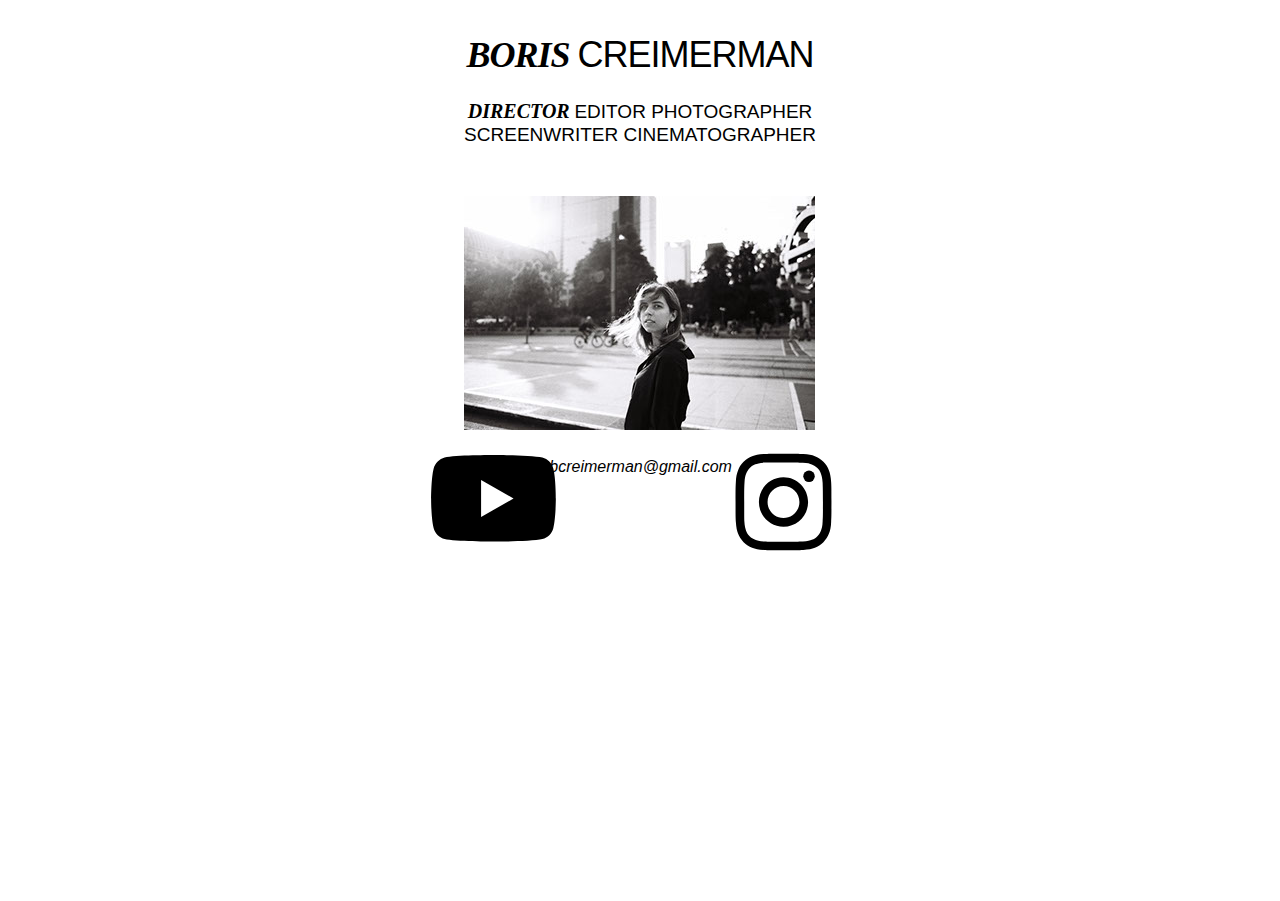
==== commit 560e63df: "v19" ====
--- a/phone/index.html
+++ b/phone/index.html
@@ -19,7 +19,7 @@
   <title>Boris Creimerman</title>
   <!-- CSS -->
   <link rel="stylesheet" type="text/css" href="../css/site_global.css?crc=443350757"/>
-  <link rel="stylesheet" type="text/css" href="css/index.css?crc=478511429" id="pagesheet"/>
+  <link rel="stylesheet" type="text/css" href="css/index.css?crc=515420298" id="pagesheet"/>
    </head>
  <body>
 
@@ -34,17 +34,17 @@
    <div class="SlideShowWidget clearfix colelem" id="slideshowu1744"><!-- none box -->
     <div class="popup_anchor" id="u1758popup">
      <div class="SlideShowContentPanel clearfix" id="u1758"><!-- stack box -->
-      <div class="SSSlide clip_frame clearfix grpelem" id="u1761"><!-- image -->
-       <img class="ImageInclude position_content" id="u1761_img" data-src="../images/000026-edit409x234.jpg?crc=215268364" src="../images/blank.gif?crc=4208392903" alt="" data-width="408" data-height="234"/>
+      <div class="SSSlide clip_frame clearfix grpelem" id="u1765"><!-- image -->
+       <img class="ImageInclude position_content" id="u1765_img" data-src="../images/000028351x236.jpg?crc=515764273" src="../images/blank.gif?crc=4208392903" alt="" data-width="351" data-height="235"/>
       </div>
       <div class="SSSlide invi clip_frame grpelem" id="u1767"><!-- image -->
        <img class="block ImageInclude" id="u1767_img" data-src="../images/r-8351x234.jpg?crc=4244294158" src="../images/blank.gif?crc=4208392903" alt="" data-width="351" data-height="234"/>
       </div>
       <div class="SSSlide invi clip_frame grpelem" id="u1763"><!-- image -->
-       <img class="block ImageInclude" id="u1763_img" data-src="../images/000003-edit-crop-u1763.jpg?crc=3846042580" src="../images/blank.gif?crc=4208392903" alt="" data-width="351" data-height="234"/>
+       <img class="block ImageInclude" id="u1763_img" data-src="../images/000003-edit350x181.jpg?crc=3957066250" src="../images/blank.gif?crc=4208392903" alt="" data-width="350" data-height="180"/>
       </div>
-      <div class="SSSlide invi clip_frame clearfix grpelem" id="u1771"><!-- image -->
-       <img class="ImageInclude position_content" id="u1771_img" data-src="../images/r-2393x234.jpg?crc=102297435" src="../images/blank.gif?crc=4208392903" alt="" data-width="393" data-height="234"/>
+      <div class="SSSlide invi clip_frame grpelem" id="u1771"><!-- image -->
+       <img class="block ImageInclude" id="u1771_img" data-src="../images/r-2351x209.jpg?crc=3843666665" src="../images/blank.gif?crc=4208392903" alt="" data-width="351" data-height="209"/>
       </div>
       <div class="SSSlide invi clip_frame clearfix grpelem" id="u1769"><!-- image -->
        <img class="ImageInclude position_content" id="u1769_img" data-src="../images/000009351x236.jpg?crc=4159538805" src="../images/blank.gif?crc=4208392903" alt="" data-width="351" data-height="235"/>
@@ -52,16 +52,16 @@
       <div class="SSSlide invi clip_frame grpelem" id="u1759"><!-- image -->
        <img class="block ImageInclude" id="u1759_img" data-src="../images/r-7351x234.jpg?crc=4219371679" src="../images/blank.gif?crc=4208392903" alt="" data-width="351" data-height="234"/>
       </div>
-      <div class="SSSlide invi clip_frame clearfix grpelem" id="u1765"><!-- image -->
-       <img class="ImageInclude position_content" id="u1765_img" data-src="../images/000028351x236.jpg?crc=515764273" src="../images/blank.gif?crc=4208392903" alt="" data-width="351" data-height="235"/>
+      <div class="SSSlide invi clip_frame grpelem" id="u1761"><!-- image -->
+       <img class="block ImageInclude" id="u1761_img" data-src="../images/000026-edit350x201.jpg?crc=4270819277" src="../images/blank.gif?crc=4208392903" alt="" data-width="350" data-height="200"/>
       </div>
      </div>
     </div>
    </div>
    <div class="clearfix colelem" id="pu969"><!-- group -->
-    <a class="nonblock nontext clip_frame grpelem" id="u969" href="https://www.youtube.com/channel/UCPF6oVp97Bs-MNfJzuVcUgQ"><!-- svg --><img class="svg svg_mar" id="u2079" src="../images/youtube_social_white_circle_(2017).svg?crc=3959308221" onload="this.style.height=(this.offsetWidth*24.545819995533385/34.9172932330827)+'px'" alt="" data-mu-svgfallback="../images/youtube_social_white_circle_(2017)_poster_.png?crc=19404613" data-image-width="35" data-image-height="25"/></a>
+    <a class="nonblock nontext clip_frame grpelem" id="u969" href="https://www.youtube.com/channel/UCPF6oVp97Bs-MNfJzuVcUgQ" target="_blank"><!-- svg --><img class="svg svg_mar" id="u2079" src="../images/youtube_social_white_circle_(2017).svg?crc=3959308221" onload="this.style.height=(this.offsetWidth*24.545819995533385/34.9172932330827)+'px'" alt="" data-mu-svgfallback="../images/youtube_social_white_circle_(2017)_poster_.png?crc=19404613" data-image-width="35" data-image-height="25"/></a>
     <a class="nonblock nontext clearfix grpelem" id="u973-4" href="mailto:bcreimerman@gmail.com"><!-- content --><p>bcreimerman@gmail.com</p></a>
-    <a class="nonblock nontext clip_frame grpelem" id="u971" href="https://www.instagram.com/boriscreimerman/"><!-- svg --><img class="svg svg_mar" id="u972" src="../images/instagram-logo.svg?crc=4207710368" onload="this.style.height=(this.offsetWidth*28.42105263157896/28.42105263157896)+'px'" alt="" data-mu-svgfallback="../images/instagram-logo_poster_.png?crc=4190184675" data-image-width="28" data-image-height="28"/></a>
+    <a class="nonblock nontext clip_frame grpelem" id="u971" href="https://www.instagram.com/boriscreimerman/" target="_blank"><!-- svg --><img class="svg svg_mar" id="u972" src="../images/instagram-logo.svg?crc=4207710368" onload="this.style.height=(this.offsetWidth*28.42105263157896/28.42105263157896)+'px'" alt="" data-mu-svgfallback="../images/instagram-logo_poster_.png?crc=4190184675" data-image-width="28" data-image-height="28"/></a>
    </div>
    <div class="verticalspacer" data-offset-top="480" data-content-above-spacer="480" data-content-below-spacer="90"></div>
   </div>
--- a/phone/css/index.css
+++ b/phone/css/index.css
@@ -1 +1 @@
-.version.index{color:#00001C;background-color:#858145;}#page{z-index:1;min-height:446.27894736842103px;background-image:none;border-width:0px;border-color:#000000;background-color:transparent;padding-top:33px;padding-bottom:90.72105263157897px;width:100%;}#u967-5{z-index:2;min-height:38px;background-color:transparent;text-align:center;font-size:36px;line-height:43px;letter-spacing:-1px;font-family:Times, Times New Roman, Georgia, serif;font-weight:bold;font-style:italic;position:relative;width:99.45%;margin-left:0.28%;left:0px;}#u968-8{z-index:7;min-height:53px;background-color:transparent;text-align:center;font-size:19px;line-height:23px;letter-spacing:0px;font-family:Times, Times New Roman, Georgia, serif;font-weight:bold;font-style:italic;margin-top:22px;position:relative;width:99.45%;margin-left:0.28%;left:0px;}#u968-4{line-height:0px;}#u968{font-size:20px;line-height:24px;}#u968-2{line-height:23px;}#u968-3{font-family:Helvetica, Helvetica Neue, Arial, sans-serif;font-weight:normal;font-style:normal;line-height:23px;}#u967-2,#u968-5{font-family:Helvetica, Helvetica Neue, Arial, sans-serif;font-weight:normal;font-style:normal;}#slideshowu1744{z-index:23;width:0.01px;height:234px;margin-top:44px;position:relative;margin-left:50%;left:-176px;}#u1758{position:absolute;width:351px;height:234px;background-color:transparent;}#u1758popup{z-index:24;}#u1761{z-index:25;width:351px;height:234px;border-width:0px;border-color:transparent;background-color:transparent;margin-right:-10000px;position:relative;}#u1761_img{margin-left:-29px;margin-right:-28px;}#u1767{z-index:27;width:351px;height:234px;border-width:0px;border-color:transparent;background-color:transparent;margin-right:-10000px;position:relative;}#u1763{z-index:29;width:351px;height:234px;border-width:0px;border-color:transparent;background-color:transparent;margin-right:-10000px;position:relative;}#u1771{z-index:31;width:351px;height:234px;border-width:0px;border-color:transparent;background-color:transparent;margin-right:-10000px;position:relative;}#u1771_img{margin-left:-21px;margin-right:-21px;}#u1769{z-index:33;width:351px;height:234px;border-width:0px;border-color:transparent;background-color:transparent;margin-right:-10000px;position:relative;}#u1759{z-index:35;width:351px;height:234px;border-width:0px;border-color:transparent;background-color:transparent;margin-right:-10000px;position:relative;}#u1765{z-index:37;width:351px;height:234px;border-width:0px;border-color:transparent;background-color:transparent;margin-right:-10000px;position:relative;}#u1769_img,#u1765_img{margin-top:-1px;}.SSFirstButton,.SSPreviousButton,.SSNextButton,.SSLastButton,.SSSlideLink,.SSCloseButton{cursor:pointer;}.SSSlideLoading{background:url("../../images/loading.gif?crc=3815509949") no-repeat center center;}#pu969{z-index:15;margin-top:22px;width:89.17%;margin-left:5.42%;}#u969{z-index:15;background-color:transparent;position:relative;margin-right:-10000px;margin-top:2px;width:10.91%;margin-left:44.55%;left:-146.5px;}#u2079{z-index:16;display:block;width:100%;}#u973-4{z-index:19;min-height:14px;background-color:transparent;line-height:19px;text-align:center;font-size:16px;font-family:Helvetica, Helvetica Neue, Arial, sans-serif;font-style:italic;position:relative;margin-right:-10000px;margin-top:5px;width:60.13%;margin-left:19.94%;left:0.5000000000000107px;}#u971{z-index:17;background-color:transparent;position:relative;margin-right:-10000px;width:8.73%;margin-left:45.64%;left:143.5px;}#u972{z-index:18;display:block;width:100%;}.css_verticalspacer .verticalspacer{height:calc(100vh - 570px);}#muse_css_mq,.html{background-color:#FFFFFF;}body{position:relative;min-width:360px;}+.version.index{color:#00001E;background-color:#B8B08A;}#page{z-index:1;min-height:446.2789473684211px;background-image:none;border-width:0px;border-color:#000000;background-color:transparent;padding-top:33px;padding-bottom:90.72105263157891px;width:100%;}#u967-5{z-index:2;min-height:38px;background-color:transparent;text-align:center;font-size:36px;line-height:43px;letter-spacing:-1px;font-family:Times, Times New Roman, Georgia, serif;font-weight:bold;font-style:italic;position:relative;width:99.45%;margin-left:0.28%;left:0px;}#u968-8{z-index:7;min-height:53px;background-color:transparent;text-align:center;font-size:19px;line-height:23px;letter-spacing:0px;font-family:Times, Times New Roman, Georgia, serif;font-weight:bold;font-style:italic;margin-top:22px;position:relative;width:99.45%;margin-left:0.28%;left:0px;}#u968-4{line-height:0px;}#u968{font-size:20px;line-height:24px;}#u968-2{line-height:23px;}#u968-3{font-family:Helvetica, Helvetica Neue, Arial, sans-serif;font-weight:normal;font-style:normal;line-height:23px;}#u967-2,#u968-5{font-family:Helvetica, Helvetica Neue, Arial, sans-serif;font-weight:normal;font-style:normal;}#slideshowu1744{z-index:23;width:0.01px;height:234px;margin-top:44px;position:relative;margin-left:50%;left:-176px;}#u1758{position:absolute;width:351px;height:234px;background-color:transparent;}#u1758popup{z-index:24;}#u1765{z-index:25;width:351px;height:234px;border-width:0px;border-color:transparent;background-color:transparent;margin-right:-10000px;position:relative;}#u1767{z-index:27;width:351px;height:234px;border-width:0px;border-color:transparent;background-color:transparent;margin-right:-10000px;position:relative;}#u1763{z-index:29;width:351px;height:234px;border-width:0px;border-color:transparent;background-color:transparent;margin-right:-10000px;position:relative;}#u1763_img{padding-left:1px;padding-top:27px;padding-bottom:27px;}#u1771{z-index:31;width:351px;height:234px;border-width:0px;border-color:transparent;background-color:transparent;margin-right:-10000px;position:relative;}#u1771_img{padding-top:13px;padding-bottom:12px;}#u1769{z-index:33;width:351px;height:234px;border-width:0px;border-color:transparent;background-color:transparent;margin-right:-10000px;position:relative;}#u1765_img,#u1769_img{margin-top:-1px;}#u1759{z-index:35;width:351px;height:234px;border-width:0px;border-color:transparent;background-color:transparent;margin-right:-10000px;position:relative;}#u1761{z-index:37;width:351px;height:234px;border-width:0px;border-color:transparent;background-color:transparent;margin-right:-10000px;position:relative;}#u1761_img{padding-left:1px;padding-top:15px;padding-bottom:19px;}.SSFirstButton,.SSPreviousButton,.SSNextButton,.SSLastButton,.SSSlideLink,.SSCloseButton{cursor:pointer;}.SSSlideLoading{background:url("../../images/loading.gif?crc=3815509949") no-repeat center center;}#pu969{z-index:15;margin-top:22px;width:89.17%;margin-left:5.42%;}#u969{z-index:15;background-color:transparent;position:relative;margin-right:-10000px;margin-top:2px;width:10.91%;margin-left:44.55%;left:-146.5px;}#u2079{z-index:16;display:block;width:100%;}#u973-4{z-index:19;min-height:14px;background-color:transparent;text-align:center;font-size:16px;line-height:19px;font-family:Helvetica, Helvetica Neue, Arial, sans-serif;font-style:italic;position:relative;margin-right:-10000px;margin-top:5px;width:60.13%;margin-left:19.94%;left:0.5000000000000107px;}#u971{z-index:17;background-color:transparent;position:relative;margin-right:-10000px;width:8.73%;margin-left:45.64%;left:143.5px;}#u972{z-index:18;display:block;width:100%;}.css_verticalspacer .verticalspacer{height:calc(100vh - 570px);}#muse_css_mq,.html{background-color:#FFFFFF;}body{position:relative;min-width:360px;}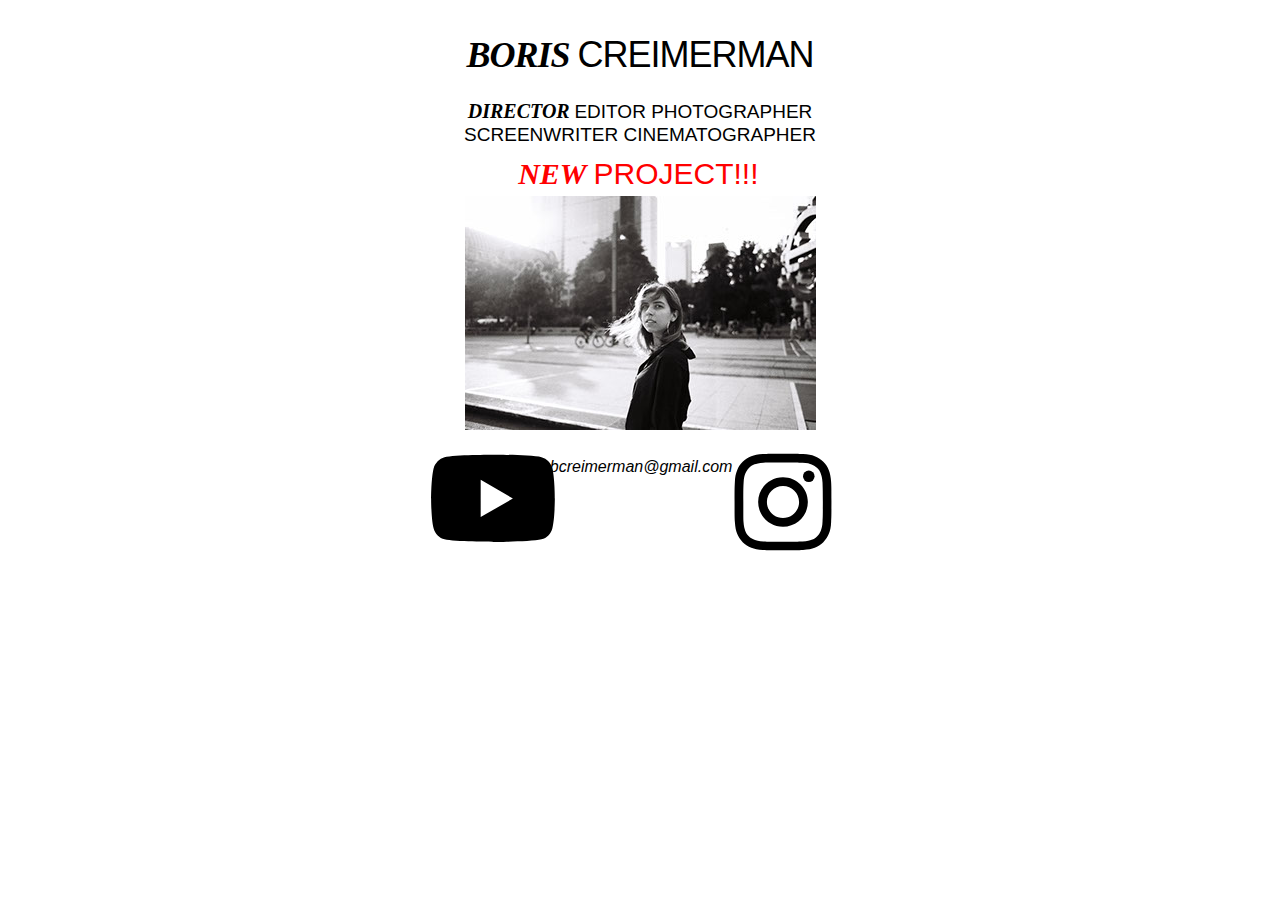
==== commit 143f8e1f: "threesome v6" ====
--- a/phone/index.html
+++ b/phone/index.html
@@ -19,51 +19,52 @@
   <title>Boris Creimerman</title>
   <!-- CSS -->
   <link rel="stylesheet" type="text/css" href="../css/site_global.css?crc=443350757"/>
-  <link rel="stylesheet" type="text/css" href="css/index.css?crc=515420298" id="pagesheet"/>
+  <link rel="stylesheet" type="text/css" href="css/index.css?crc=394180721" id="pagesheet"/>
    </head>
  <body>
 
-  <div class="clearfix borderbox" id="page"><!-- column -->
-   <div class="clearfix colelem" id="u967-5"><!-- content -->
-    <p>BORIS <span id="u967-2">CREIMERMAN</span></p>
-   </div>
-   <div class="clearfix colelem" id="u968-8"><!-- content -->
-    <p id="u968-4"><span id="u968">DIRECTOR</span><span id="u968-2"> </span><span id="u968-3">EDITOR PHOTOGRAPHER</span></p>
-    <p><span id="u968-5">SCREENWRITER CINEMATOGRAPHER</span></p>
-   </div>
-   <div class="SlideShowWidget clearfix colelem" id="slideshowu1744"><!-- none box -->
-    <div class="popup_anchor" id="u1758popup">
-     <div class="SlideShowContentPanel clearfix" id="u1758"><!-- stack box -->
-      <div class="SSSlide clip_frame clearfix grpelem" id="u1765"><!-- image -->
-       <img class="ImageInclude position_content" id="u1765_img" data-src="../images/000028351x236.jpg?crc=515764273" src="../images/blank.gif?crc=4208392903" alt="" data-width="351" data-height="235"/>
-      </div>
-      <div class="SSSlide invi clip_frame grpelem" id="u1767"><!-- image -->
-       <img class="block ImageInclude" id="u1767_img" data-src="../images/r-8351x234.jpg?crc=4244294158" src="../images/blank.gif?crc=4208392903" alt="" data-width="351" data-height="234"/>
-      </div>
-      <div class="SSSlide invi clip_frame grpelem" id="u1763"><!-- image -->
-       <img class="block ImageInclude" id="u1763_img" data-src="../images/000003-edit350x181.jpg?crc=3957066250" src="../images/blank.gif?crc=4208392903" alt="" data-width="350" data-height="180"/>
-      </div>
-      <div class="SSSlide invi clip_frame grpelem" id="u1771"><!-- image -->
-       <img class="block ImageInclude" id="u1771_img" data-src="../images/r-2351x209.jpg?crc=3843666665" src="../images/blank.gif?crc=4208392903" alt="" data-width="351" data-height="209"/>
-      </div>
-      <div class="SSSlide invi clip_frame clearfix grpelem" id="u1769"><!-- image -->
-       <img class="ImageInclude position_content" id="u1769_img" data-src="../images/000009351x236.jpg?crc=4159538805" src="../images/blank.gif?crc=4208392903" alt="" data-width="351" data-height="235"/>
-      </div>
-      <div class="SSSlide invi clip_frame grpelem" id="u1759"><!-- image -->
-       <img class="block ImageInclude" id="u1759_img" data-src="../images/r-7351x234.jpg?crc=4219371679" src="../images/blank.gif?crc=4208392903" alt="" data-width="351" data-height="234"/>
-      </div>
-      <div class="SSSlide invi clip_frame grpelem" id="u1761"><!-- image -->
-       <img class="block ImageInclude" id="u1761_img" data-src="../images/000026-edit350x201.jpg?crc=4270819277" src="../images/blank.gif?crc=4208392903" alt="" data-width="350" data-height="200"/>
+  <div class="clearfix borderbox" id="page"><!-- group -->
+   <div class="clearfix grpelem" id="pu967-5"><!-- column -->
+    <div class="clearfix colelem" id="u967-5"><!-- content -->
+     <p>BORIS <span id="u967-2">CREIMERMAN</span></p>
+    </div>
+    <div class="clearfix colelem" id="u968-8"><!-- content -->
+     <p id="u968-4"><span id="u968">DIRECTOR</span><span id="u968-2"> </span><span id="u968-3">EDITOR PHOTOGRAPHER</span></p>
+     <p><span id="u968-5">SCREENWRITER CINEMATOGRAPHER</span></p>
+    </div>
+    <div class="SlideShowWidget clearfix colelem" id="slideshowu1744"><!-- none box -->
+     <div class="popup_anchor" id="u1758popup">
+      <div class="SlideShowContentPanel clearfix" id="u1758"><!-- stack box -->
+       <div class="SSSlide clip_frame clearfix grpelem" id="u1765"><!-- image -->
+        <img class="ImageInclude position_content" id="u1765_img" data-src="../images/000028351x236.jpg?crc=515764273" src="../images/blank.gif?crc=4208392903" alt="" data-width="351" data-height="235"/>
+       </div>
+       <div class="SSSlide invi clip_frame grpelem" id="u1767"><!-- image -->
+        <img class="block ImageInclude" id="u1767_img" data-src="../images/r-8351x234.jpg?crc=4244294158" src="../images/blank.gif?crc=4208392903" alt="" data-width="351" data-height="234"/>
+       </div>
+       <div class="SSSlide invi clip_frame grpelem" id="u1763"><!-- image -->
+        <img class="block ImageInclude" id="u1763_img" data-src="../images/000003-edit350x181.jpg?crc=3957066250" src="../images/blank.gif?crc=4208392903" alt="" data-width="350" data-height="180"/>
+       </div>
+       <div class="SSSlide invi clip_frame grpelem" id="u1771"><!-- image -->
+        <img class="block ImageInclude" id="u1771_img" data-src="../images/r-2351x209.jpg?crc=3843666665" src="../images/blank.gif?crc=4208392903" alt="" data-width="351" data-height="209"/>
+       </div>
+       <div class="SSSlide invi clip_frame clearfix grpelem" id="u1769"><!-- image -->
+        <img class="ImageInclude position_content" id="u1769_img" data-src="../images/000009351x236.jpg?crc=4159538805" src="../images/blank.gif?crc=4208392903" alt="" data-width="351" data-height="235"/>
+       </div>
+       <div class="SSSlide invi clip_frame grpelem" id="u1759"><!-- image -->
+        <img class="block ImageInclude" id="u1759_img" data-src="../images/r-7351x234.jpg?crc=4219371679" src="../images/blank.gif?crc=4208392903" alt="" data-width="351" data-height="234"/>
+       </div>
+       <div class="SSSlide invi clip_frame grpelem" id="u1761"><!-- image -->
+        <img class="block ImageInclude" id="u1761_img" data-src="../images/000026-edit350x201.jpg?crc=4270819277" src="../images/blank.gif?crc=4208392903" alt="" data-width="350" data-height="200"/>
+       </div>
       </div>
      </div>
     </div>
+    <a class="nonblock nontext clip_frame colelem" id="u969" href="https://www.youtube.com/channel/UCPF6oVp97Bs-MNfJzuVcUgQ" target="_blank"><!-- svg --><img class="svg svg_mar" id="u2079" src="../images/youtube_social_white_circle_(2017).svg?crc=3959308221" onload="this.style.height=(this.offsetWidth*24.545819995533385/34.9172932330827)+'px'" alt="" data-mu-svgfallback="../images/youtube_social_white_circle_(2017)_poster_.png?crc=19404613" data-image-width="35" data-image-height="25"/></a>
    </div>
-   <div class="clearfix colelem" id="pu969"><!-- group -->
-    <a class="nonblock nontext clip_frame grpelem" id="u969" href="https://www.youtube.com/channel/UCPF6oVp97Bs-MNfJzuVcUgQ" target="_blank"><!-- svg --><img class="svg svg_mar" id="u2079" src="../images/youtube_social_white_circle_(2017).svg?crc=3959308221" onload="this.style.height=(this.offsetWidth*24.545819995533385/34.9172932330827)+'px'" alt="" data-mu-svgfallback="../images/youtube_social_white_circle_(2017)_poster_.png?crc=19404613" data-image-width="35" data-image-height="25"/></a>
-    <a class="nonblock nontext clearfix grpelem" id="u973-4" href="mailto:bcreimerman@gmail.com"><!-- content --><p>bcreimerman@gmail.com</p></a>
-    <a class="nonblock nontext clip_frame grpelem" id="u971" href="https://www.instagram.com/boriscreimerman/" target="_blank"><!-- svg --><img class="svg svg_mar" id="u972" src="../images/instagram-logo.svg?crc=4207710368" onload="this.style.height=(this.offsetWidth*28.42105263157896/28.42105263157896)+'px'" alt="" data-mu-svgfallback="../images/instagram-logo_poster_.png?crc=4190184675" data-image-width="28" data-image-height="28"/></a>
-   </div>
-   <div class="verticalspacer" data-offset-top="480" data-content-above-spacer="480" data-content-below-spacer="90"></div>
+   <a class="nonblock nontext clearfix grpelem" id="u2341-5" href="threesome.html"><!-- content --><p>NEW <span id="u2341-2">PROJECT!!!</span></p></a>
+   <a class="nonblock nontext clearfix grpelem" id="u973-4" href="mailto:bcreimerman@gmail.com"><!-- content --><p>bcreimerman@gmail.com</p></a>
+   <a class="nonblock nontext clip_frame grpelem" id="u971" href="https://www.instagram.com/boriscreimerman/" target="_blank"><!-- svg --><img class="svg svg_mar" id="u972" src="../images/instagram-logo.svg?crc=4207710368" onload="this.style.height=(this.offsetWidth*28.42105263157896/28.42105263157896)+'px'" alt="" data-mu-svgfallback="../images/instagram-logo_poster_.png?crc=4190184675" data-image-width="28" data-image-height="28"/></a>
+   <div class="verticalspacer" data-offset-top="480" data-content-above-spacer="480" data-content-below-spacer="89"></div>
   </div>
   <!-- Other scripts -->
   <script type="text/javascript">
--- a/phone/css/index.css
+++ b/phone/css/index.css
@@ -1 +1 @@
-.version.index{color:#00001E;background-color:#B8B08A;}#page{z-index:1;min-height:446.2789473684211px;background-image:none;border-width:0px;border-color:#000000;background-color:transparent;padding-top:33px;padding-bottom:90.72105263157891px;width:100%;}#u967-5{z-index:2;min-height:38px;background-color:transparent;text-align:center;font-size:36px;line-height:43px;letter-spacing:-1px;font-family:Times, Times New Roman, Georgia, serif;font-weight:bold;font-style:italic;position:relative;width:99.45%;margin-left:0.28%;left:0px;}#u968-8{z-index:7;min-height:53px;background-color:transparent;text-align:center;font-size:19px;line-height:23px;letter-spacing:0px;font-family:Times, Times New Roman, Georgia, serif;font-weight:bold;font-style:italic;margin-top:22px;position:relative;width:99.45%;margin-left:0.28%;left:0px;}#u968-4{line-height:0px;}#u968{font-size:20px;line-height:24px;}#u968-2{line-height:23px;}#u968-3{font-family:Helvetica, Helvetica Neue, Arial, sans-serif;font-weight:normal;font-style:normal;line-height:23px;}#u967-2,#u968-5{font-family:Helvetica, Helvetica Neue, Arial, sans-serif;font-weight:normal;font-style:normal;}#slideshowu1744{z-index:23;width:0.01px;height:234px;margin-top:44px;position:relative;margin-left:50%;left:-176px;}#u1758{position:absolute;width:351px;height:234px;background-color:transparent;}#u1758popup{z-index:24;}#u1765{z-index:25;width:351px;height:234px;border-width:0px;border-color:transparent;background-color:transparent;margin-right:-10000px;position:relative;}#u1767{z-index:27;width:351px;height:234px;border-width:0px;border-color:transparent;background-color:transparent;margin-right:-10000px;position:relative;}#u1763{z-index:29;width:351px;height:234px;border-width:0px;border-color:transparent;background-color:transparent;margin-right:-10000px;position:relative;}#u1763_img{padding-left:1px;padding-top:27px;padding-bottom:27px;}#u1771{z-index:31;width:351px;height:234px;border-width:0px;border-color:transparent;background-color:transparent;margin-right:-10000px;position:relative;}#u1771_img{padding-top:13px;padding-bottom:12px;}#u1769{z-index:33;width:351px;height:234px;border-width:0px;border-color:transparent;background-color:transparent;margin-right:-10000px;position:relative;}#u1765_img,#u1769_img{margin-top:-1px;}#u1759{z-index:35;width:351px;height:234px;border-width:0px;border-color:transparent;background-color:transparent;margin-right:-10000px;position:relative;}#u1761{z-index:37;width:351px;height:234px;border-width:0px;border-color:transparent;background-color:transparent;margin-right:-10000px;position:relative;}#u1761_img{padding-left:1px;padding-top:15px;padding-bottom:19px;}.SSFirstButton,.SSPreviousButton,.SSNextButton,.SSLastButton,.SSSlideLink,.SSCloseButton{cursor:pointer;}.SSSlideLoading{background:url("../../images/loading.gif?crc=3815509949") no-repeat center center;}#pu969{z-index:15;margin-top:22px;width:89.17%;margin-left:5.42%;}#u969{z-index:15;background-color:transparent;position:relative;margin-right:-10000px;margin-top:2px;width:10.91%;margin-left:44.55%;left:-146.5px;}#u2079{z-index:16;display:block;width:100%;}#u973-4{z-index:19;min-height:14px;background-color:transparent;text-align:center;font-size:16px;line-height:19px;font-family:Helvetica, Helvetica Neue, Arial, sans-serif;font-style:italic;position:relative;margin-right:-10000px;margin-top:5px;width:60.13%;margin-left:19.94%;left:0.5000000000000107px;}#u971{z-index:17;background-color:transparent;position:relative;margin-right:-10000px;width:8.73%;margin-left:45.64%;left:143.5px;}#u972{z-index:18;display:block;width:100%;}.css_verticalspacer .verticalspacer{height:calc(100vh - 570px);}#muse_css_mq,.html{background-color:#FFFFFF;}body{position:relative;min-width:360px;}+.version.index{color:#000017;background-color:#7EB871;}#page{z-index:1;min-height:499px;background-image:none;border-width:0px;border-color:#000000;background-color:transparent;padding-bottom:71px;width:100%;}#pu967-5{z-index:2;padding-bottom:1px;margin-right:-10000px;margin-top:33px;width:99.45%;margin-left:0.28%;}#u967-5{z-index:2;min-height:38px;background-color:transparent;line-height:43px;font-size:36px;letter-spacing:-1px;text-align:center;font-family:Times, Times New Roman, Georgia, serif;font-weight:bold;font-style:italic;position:relative;width:100%;margin-left:0%;left:3.552713678800501e-15px;}#u968-8{z-index:7;min-height:53px;background-color:transparent;line-height:23px;font-size:19px;letter-spacing:0px;text-align:center;font-family:Times, Times New Roman, Georgia, serif;font-weight:bold;font-style:italic;margin-top:22px;position:relative;width:100%;margin-left:0%;left:3.552713678800501e-15px;}#u968-4{line-height:0px;}#u968{font-size:20px;line-height:24px;}#u968-2{line-height:23px;}#u968-3{font-family:Helvetica, Helvetica Neue, Arial, sans-serif;font-weight:normal;font-style:normal;line-height:23px;}#slideshowu1744{z-index:23;width:0.01px;height:234px;margin-top:44px;position:relative;margin-left:50%;left:-175px;}#u1758{position:absolute;width:351px;height:234px;background-color:transparent;}#u1758popup{z-index:24;}#u1765{z-index:25;width:351px;height:234px;border-width:0px;border-color:transparent;background-color:transparent;margin-right:-10000px;position:relative;}#u1767{z-index:27;width:351px;height:234px;border-width:0px;border-color:transparent;background-color:transparent;margin-right:-10000px;position:relative;}#u1763{z-index:29;width:351px;height:234px;border-width:0px;border-color:transparent;background-color:transparent;margin-right:-10000px;position:relative;}#u1763_img{padding-left:1px;padding-top:27px;padding-bottom:27px;}#u1771{z-index:31;width:351px;height:234px;border-width:0px;border-color:transparent;background-color:transparent;margin-right:-10000px;position:relative;}#u1771_img{padding-top:13px;padding-bottom:12px;}#u1769{z-index:33;width:351px;height:234px;border-width:0px;border-color:transparent;background-color:transparent;margin-right:-10000px;position:relative;}#u1765_img,#u1769_img{margin-top:-1px;}#u1759{z-index:35;width:351px;height:234px;border-width:0px;border-color:transparent;background-color:transparent;margin-right:-10000px;position:relative;}#u1761{z-index:37;width:351px;height:234px;border-width:0px;border-color:transparent;background-color:transparent;margin-right:-10000px;position:relative;}#u1761_img{padding-left:1px;padding-top:15px;padding-bottom:19px;}.SSFirstButton,.SSPreviousButton,.SSNextButton,.SSLastButton,.SSSlideLink,.SSCloseButton{cursor:pointer;}.SSSlideLoading{background:url("../../images/loading.gif?crc=3815509949") no-repeat center center;}#u969{z-index:15;background-color:transparent;margin-top:24px;position:relative;width:9.78%;margin-left:45.12%;left:-147px;}#u2079{z-index:16;display:block;width:100%;}#u2341-5{z-index:39;min-height:35px;background-color:transparent;line-height:36px;font-size:30px;color:#FF0000;text-align:center;font-family:Times, Times New Roman, Georgia, serif;font-weight:bold;font-style:italic;position:relative;margin-right:-10000px;margin-top:156px;width:68.62%;left:15.56%;}#u967-2,#u968-5,#u2341-2{font-family:Helvetica, Helvetica Neue, Arial, sans-serif;font-weight:normal;font-style:normal;}#u973-4{z-index:19;min-height:14px;background-color:transparent;line-height:19px;font-size:16px;text-align:center;font-family:Helvetica, Helvetica Neue, Arial, sans-serif;font-style:italic;position:relative;margin-right:-10000px;margin-top:457px;width:53.62%;margin-left:23.2%;left:1px;}#u971{z-index:17;background-color:transparent;position:relative;margin-right:-10000px;margin-top:452px;width:7.78%;margin-left:46.12%;left:143px;}#u972{z-index:18;display:block;width:100%;}.css_verticalspacer .verticalspacer{height:calc(100vh - 569px);}#muse_css_mq,.html{background-color:#FFFFFF;}body{position:relative;min-width:360px;}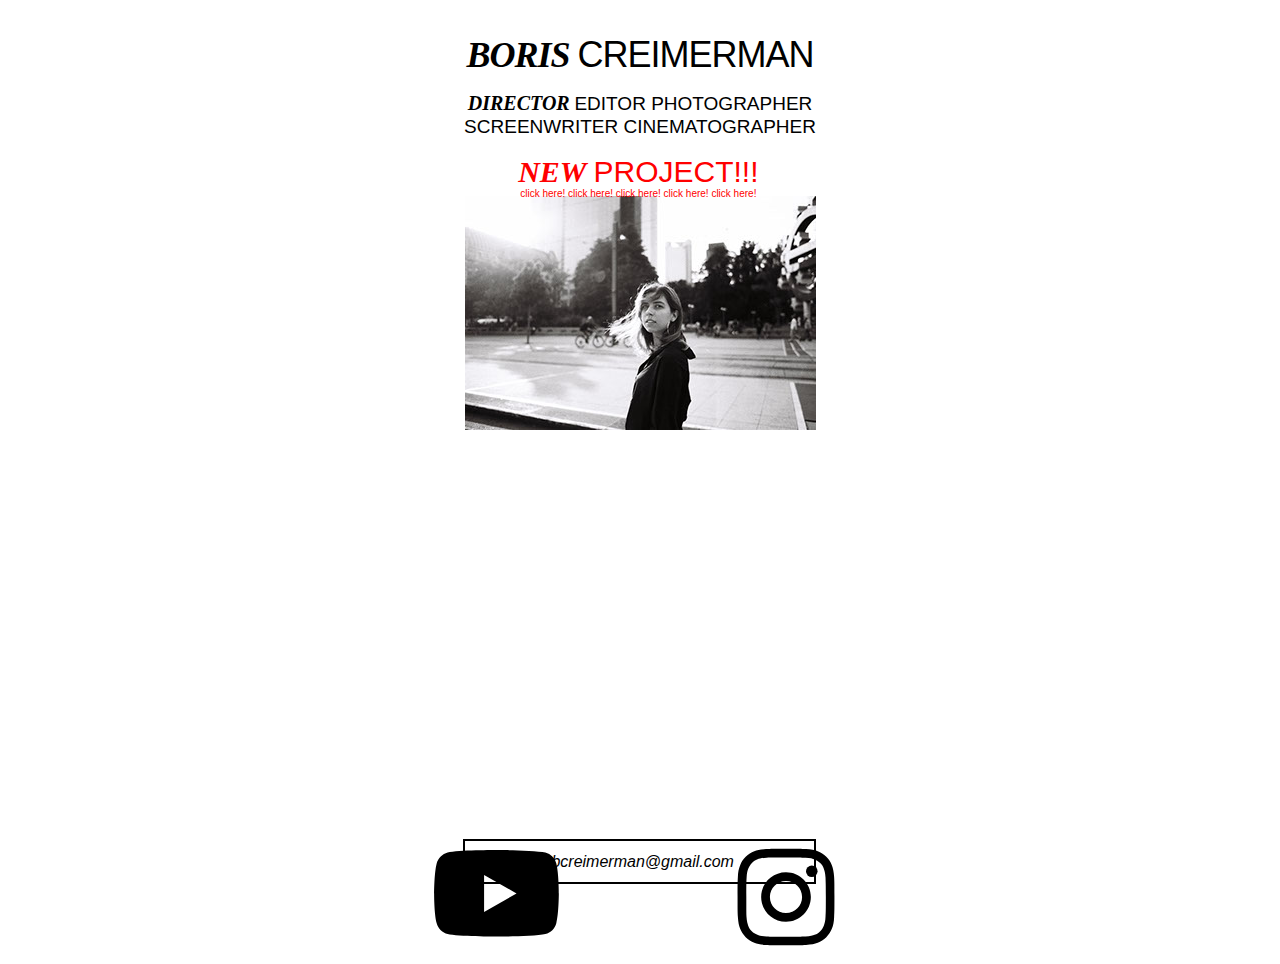
==== commit 6931f5b1: "Beta V002" ====
--- a/phone/index.html
+++ b/phone/index.html
@@ -19,7 +19,7 @@
   <title>Boris Creimerman</title>
   <!-- CSS -->
   <link rel="stylesheet" type="text/css" href="../css/site_global.css?crc=443350757"/>
-  <link rel="stylesheet" type="text/css" href="css/index.css?crc=394180721" id="pagesheet"/>
+  <link rel="stylesheet" type="text/css" href="css/index.css?crc=4115502358" id="pagesheet"/>
    </head>
  <body>
 
@@ -59,12 +59,15 @@
       </div>
      </div>
     </div>
-    <a class="nonblock nontext clip_frame colelem" id="u969" href="https://www.youtube.com/channel/UCPF6oVp97Bs-MNfJzuVcUgQ" target="_blank"><!-- svg --><img class="svg svg_mar" id="u2079" src="../images/youtube_social_white_circle_(2017).svg?crc=3959308221" onload="this.style.height=(this.offsetWidth*24.545819995533385/34.9172932330827)+'px'" alt="" data-mu-svgfallback="../images/youtube_social_white_circle_(2017)_poster_.png?crc=19404613" data-image-width="35" data-image-height="25"/></a>
    </div>
-   <a class="nonblock nontext clearfix grpelem" id="u2341-5" href="threesome.html"><!-- content --><p>NEW <span id="u2341-2">PROJECT!!!</span></p></a>
-   <a class="nonblock nontext clearfix grpelem" id="u973-4" href="mailto:bcreimerman@gmail.com"><!-- content --><p>bcreimerman@gmail.com</p></a>
-   <a class="nonblock nontext clip_frame grpelem" id="u971" href="https://www.instagram.com/boriscreimerman/" target="_blank"><!-- svg --><img class="svg svg_mar" id="u972" src="../images/instagram-logo.svg?crc=4207710368" onload="this.style.height=(this.offsetWidth*28.42105263157896/28.42105263157896)+'px'" alt="" data-mu-svgfallback="../images/instagram-logo_poster_.png?crc=4190184675" data-image-width="28" data-image-height="28"/></a>
-   <div class="verticalspacer" data-offset-top="480" data-content-above-spacer="480" data-content-below-spacer="89"></div>
+   <a class="nonblock nontext clearfix grpelem" id="u2341-7" href="threesome.html"><!-- content --><p id="u2341-3">NEW <span id="u2341-2">PROJECT!!!</span></p><p id="u2341-5">click here! click here! click here! click here! click here!</p></a>
+   <div class="verticalspacer" data-offset-top="430" data-content-above-spacer="429" data-content-below-spacer="71"></div>
+   <div class="clearfix grpelem" id="pu2866"><!-- group -->
+    <div class="grpelem" id="u2866"><!-- simple frame --></div>
+    <a class="nonblock nontext clip_frame grpelem" id="u969" href="https://www.youtube.com/channel/UCPF6oVp97Bs-MNfJzuVcUgQ" target="_blank"><!-- svg --><img class="svg svg_mar" id="u2079" src="../images/youtube_social_white_circle_(2017).svg?crc=3959308221" onload="this.style.height=(this.offsetWidth*24.545819995533385/34.9172932330827)+'px'" alt="" data-mu-svgfallback="../images/youtube_social_white_circle_(2017)_poster_.png?crc=19404613" data-image-width="35" data-image-height="25"/></a>
+    <a class="nonblock nontext clip_frame grpelem" id="u971" href="https://www.instagram.com/boriscreimerman/" target="_blank"><!-- svg --><img class="svg svg_mar" id="u972" src="../images/instagram-logo.svg?crc=4207710368" onload="this.style.height=(this.offsetWidth*28.42105263157896/28.42105263157896)+'px'" alt="" data-mu-svgfallback="../images/instagram-logo_poster_.png?crc=4190184675" data-image-width="28" data-image-height="28"/></a>
+    <a class="nonblock nontext clearfix grpelem" id="u973-4" href="mailto:bcreimerman@gmail.com"><!-- content --><p>bcreimerman@gmail.com</p></a>
+   </div>
   </div>
   <!-- Other scripts -->
   <script type="text/javascript">
--- a/phone/css/index.css
+++ b/phone/css/index.css
@@ -1 +1 @@
-.version.index{color:#000017;background-color:#7EB871;}#page{z-index:1;min-height:499px;background-image:none;border-width:0px;border-color:#000000;background-color:transparent;padding-bottom:71px;width:100%;}#pu967-5{z-index:2;padding-bottom:1px;margin-right:-10000px;margin-top:33px;width:99.45%;margin-left:0.28%;}#u967-5{z-index:2;min-height:38px;background-color:transparent;line-height:43px;font-size:36px;letter-spacing:-1px;text-align:center;font-family:Times, Times New Roman, Georgia, serif;font-weight:bold;font-style:italic;position:relative;width:100%;margin-left:0%;left:3.552713678800501e-15px;}#u968-8{z-index:7;min-height:53px;background-color:transparent;line-height:23px;font-size:19px;letter-spacing:0px;text-align:center;font-family:Times, Times New Roman, Georgia, serif;font-weight:bold;font-style:italic;margin-top:22px;position:relative;width:100%;margin-left:0%;left:3.552713678800501e-15px;}#u968-4{line-height:0px;}#u968{font-size:20px;line-height:24px;}#u968-2{line-height:23px;}#u968-3{font-family:Helvetica, Helvetica Neue, Arial, sans-serif;font-weight:normal;font-style:normal;line-height:23px;}#slideshowu1744{z-index:23;width:0.01px;height:234px;margin-top:44px;position:relative;margin-left:50%;left:-175px;}#u1758{position:absolute;width:351px;height:234px;background-color:transparent;}#u1758popup{z-index:24;}#u1765{z-index:25;width:351px;height:234px;border-width:0px;border-color:transparent;background-color:transparent;margin-right:-10000px;position:relative;}#u1767{z-index:27;width:351px;height:234px;border-width:0px;border-color:transparent;background-color:transparent;margin-right:-10000px;position:relative;}#u1763{z-index:29;width:351px;height:234px;border-width:0px;border-color:transparent;background-color:transparent;margin-right:-10000px;position:relative;}#u1763_img{padding-left:1px;padding-top:27px;padding-bottom:27px;}#u1771{z-index:31;width:351px;height:234px;border-width:0px;border-color:transparent;background-color:transparent;margin-right:-10000px;position:relative;}#u1771_img{padding-top:13px;padding-bottom:12px;}#u1769{z-index:33;width:351px;height:234px;border-width:0px;border-color:transparent;background-color:transparent;margin-right:-10000px;position:relative;}#u1765_img,#u1769_img{margin-top:-1px;}#u1759{z-index:35;width:351px;height:234px;border-width:0px;border-color:transparent;background-color:transparent;margin-right:-10000px;position:relative;}#u1761{z-index:37;width:351px;height:234px;border-width:0px;border-color:transparent;background-color:transparent;margin-right:-10000px;position:relative;}#u1761_img{padding-left:1px;padding-top:15px;padding-bottom:19px;}.SSFirstButton,.SSPreviousButton,.SSNextButton,.SSLastButton,.SSSlideLink,.SSCloseButton{cursor:pointer;}.SSSlideLoading{background:url("../../images/loading.gif?crc=3815509949") no-repeat center center;}#u969{z-index:15;background-color:transparent;margin-top:24px;position:relative;width:9.78%;margin-left:45.12%;left:-147px;}#u2079{z-index:16;display:block;width:100%;}#u2341-5{z-index:39;min-height:35px;background-color:transparent;line-height:36px;font-size:30px;color:#FF0000;text-align:center;font-family:Times, Times New Roman, Georgia, serif;font-weight:bold;font-style:italic;position:relative;margin-right:-10000px;margin-top:156px;width:68.62%;left:15.56%;}#u967-2,#u968-5,#u2341-2{font-family:Helvetica, Helvetica Neue, Arial, sans-serif;font-weight:normal;font-style:normal;}#u973-4{z-index:19;min-height:14px;background-color:transparent;line-height:19px;font-size:16px;text-align:center;font-family:Helvetica, Helvetica Neue, Arial, sans-serif;font-style:italic;position:relative;margin-right:-10000px;margin-top:457px;width:53.62%;margin-left:23.2%;left:1px;}#u971{z-index:17;background-color:transparent;position:relative;margin-right:-10000px;margin-top:452px;width:7.78%;margin-left:46.12%;left:143px;}#u972{z-index:18;display:block;width:100%;}.css_verticalspacer .verticalspacer{height:calc(100vh - 569px);}#muse_css_mq,.html{background-color:#FFFFFF;}body{position:relative;min-width:360px;}+.version.index{color:#0000F5;background-color:#4D9516;}#page{z-index:1;min-height:553px;background-image:none;border-width:0px;border-color:#000000;background-color:transparent;padding-bottom:17px;width:100%;}#pu967-5{z-index:3;padding-bottom:0px;margin-right:-10000px;margin-top:33px;width:99.45%;margin-left:0.28%;}#u967-5{z-index:3;min-height:38px;background-color:transparent;text-align:center;font-size:36px;line-height:43px;letter-spacing:-1px;font-family:Times, Times New Roman, Georgia, serif;font-weight:bold;font-style:italic;position:relative;width:100%;margin-left:0%;left:3.552713678800501e-15px;}#u968-8{z-index:8;min-height:53px;background-color:transparent;text-align:center;font-size:19px;line-height:23px;letter-spacing:0px;font-family:Times, Times New Roman, Georgia, serif;font-weight:bold;font-style:italic;margin-top:14px;position:relative;width:100%;margin-left:0%;left:3.552713678800501e-15px;}#u968-4{line-height:0px;}#u968{font-size:20px;line-height:24px;}#u968-2{line-height:23px;}#u968-3{font-family:Helvetica, Helvetica Neue, Arial, sans-serif;font-weight:normal;font-style:normal;line-height:23px;}#slideshowu1744{z-index:24;width:0.01px;height:234px;margin-top:52px;position:relative;margin-left:50%;left:-175px;}#u1758{position:absolute;width:351px;height:234px;background-color:transparent;}#u1758popup{z-index:25;}#u1765{z-index:26;width:351px;height:234px;border-width:0px;border-color:transparent;background-color:transparent;margin-right:-10000px;position:relative;}#u1767{z-index:28;width:351px;height:234px;border-width:0px;border-color:transparent;background-color:transparent;margin-right:-10000px;position:relative;}#u1763{z-index:30;width:351px;height:234px;border-width:0px;border-color:transparent;background-color:transparent;margin-right:-10000px;position:relative;}#u1763_img{padding-left:1px;padding-top:27px;padding-bottom:27px;}#u1771{z-index:32;width:351px;height:234px;border-width:0px;border-color:transparent;background-color:transparent;margin-right:-10000px;position:relative;}#u1771_img{padding-top:13px;padding-bottom:12px;}#u1769{z-index:34;width:351px;height:234px;border-width:0px;border-color:transparent;background-color:transparent;margin-right:-10000px;position:relative;}#u1765_img,#u1769_img{margin-top:-1px;}#u1759{z-index:36;width:351px;height:234px;border-width:0px;border-color:transparent;background-color:transparent;margin-right:-10000px;position:relative;}#u1761{z-index:38;width:351px;height:234px;border-width:0px;border-color:transparent;background-color:transparent;margin-right:-10000px;position:relative;}#u1761_img{padding-left:1px;padding-top:15px;padding-bottom:19px;}.SSFirstButton,.SSPreviousButton,.SSNextButton,.SSLastButton,.SSSlideLink,.SSCloseButton{cursor:pointer;}.SSSlideLoading{background:url("../../images/loading.gif?crc=3815509949") no-repeat center center;}#u2341-7{z-index:40;min-height:35px;background-color:transparent;text-align:center;color:#FF0000;position:relative;margin-right:-10000px;margin-top:156px;width:68.62%;left:15.56%;}#u2341-3{font-size:30px;line-height:32px;font-family:Times, Times New Roman, Georgia, serif;font-weight:bold;font-style:italic;}#u967-2,#u968-5,#u2341-2{font-family:Helvetica, Helvetica Neue, Arial, sans-serif;font-weight:normal;font-style:normal;}#u2341-5{font-size:10px;line-height:11px;font-family:Helvetica, Helvetica Neue, Arial, sans-serif;}.css_verticalspacer .verticalspacer{height:calc(100vh - 500px);}#pu2866{z-index:2;margin-right:-10000px;margin-top:11px;width:97.5%;margin-left:1.26%;}#u2866{z-index:2;width:349px;height:41px;border-style:solid;border-width:2px;border-color:#000000;background-color:#FFFFFF;position:relative;left:-177.5px;margin:-1px -10000px -1px 50%;}#u969{z-index:16;background-color:transparent;position:relative;margin-right:-10000px;margin-top:9px;width:9.98%;margin-left:45.02%;left:-143.5px;}#u2079{z-index:17;display:block;width:100%;}#u971{z-index:18;background-color:transparent;position:relative;margin-right:-10000px;margin-top:7px;width:7.98%;margin-left:46.02%;left:145.5px;}#u972{z-index:19;display:block;width:100%;}#u973-4{z-index:20;min-height:14px;background-color:transparent;text-align:center;font-size:16px;line-height:19px;font-family:Helvetica, Helvetica Neue, Arial, sans-serif;font-style:italic;position:relative;margin-right:-10000px;margin-top:12px;width:54.99%;margin-left:22.51%;left:2.4999999999999964px;}#muse_css_mq,.html{background-color:#FFFFFF;}body{position:relative;min-width:360px;}.verticalspacer{min-height:69px;}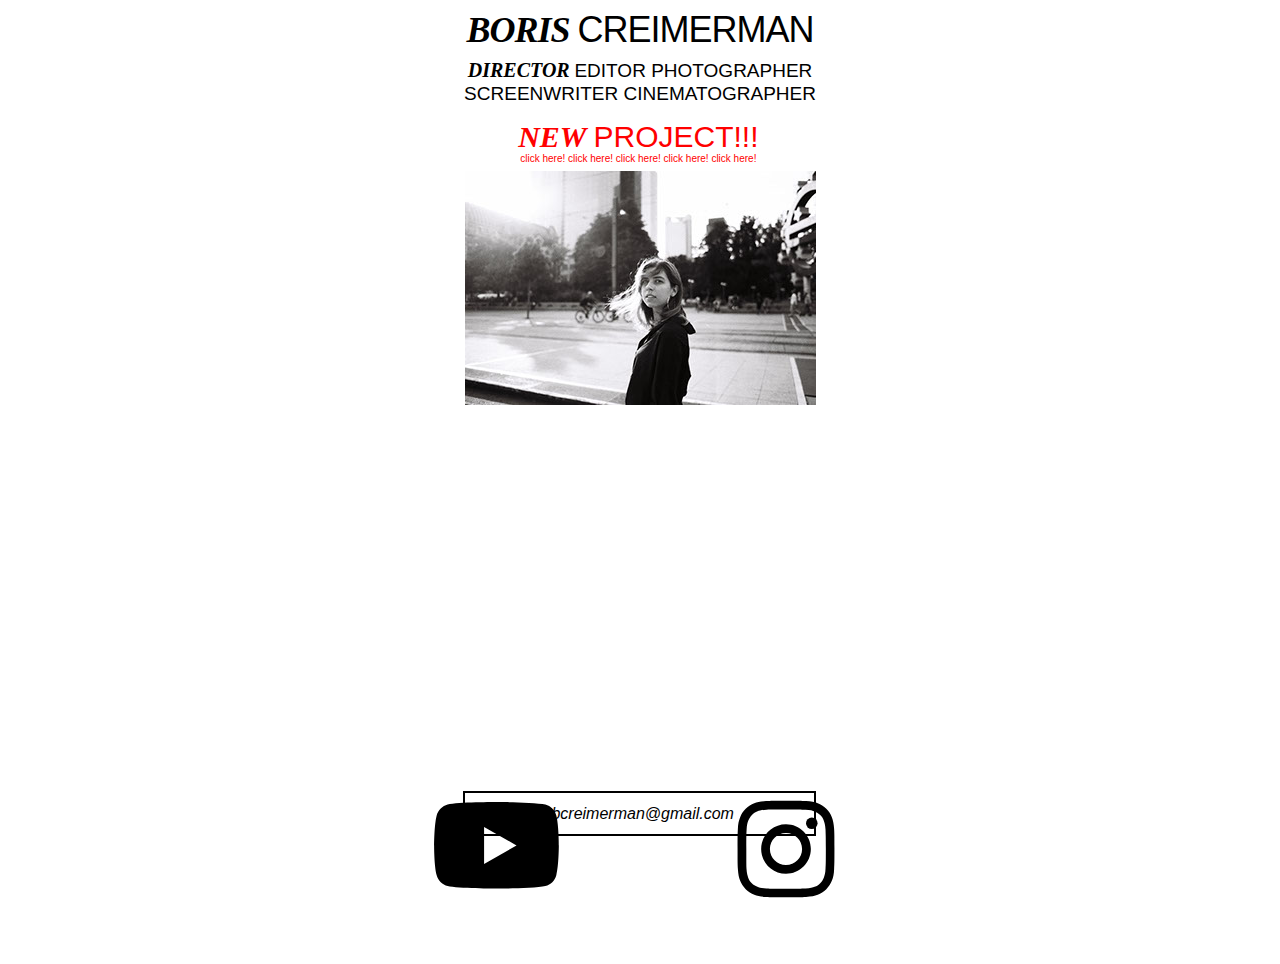
==== commit 0d883fb1: "Beta V003" ====
--- a/phone/index.html
+++ b/phone/index.html
@@ -19,7 +19,7 @@
   <title>Boris Creimerman</title>
   <!-- CSS -->
   <link rel="stylesheet" type="text/css" href="../css/site_global.css?crc=443350757"/>
-  <link rel="stylesheet" type="text/css" href="css/index.css?crc=4115502358" id="pagesheet"/>
+  <link rel="stylesheet" type="text/css" href="css/index.css?crc=3986231343" id="pagesheet"/>
    </head>
  <body>
 
@@ -61,7 +61,7 @@
     </div>
    </div>
    <a class="nonblock nontext clearfix grpelem" id="u2341-7" href="threesome.html"><!-- content --><p id="u2341-3">NEW <span id="u2341-2">PROJECT!!!</span></p><p id="u2341-5">click here! click here! click here! click here! click here!</p></a>
-   <div class="verticalspacer" data-offset-top="430" data-content-above-spacer="429" data-content-below-spacer="71"></div>
+   <div class="verticalspacer" data-offset-top="405" data-content-above-spacer="404" data-content-below-spacer="71"></div>
    <div class="clearfix grpelem" id="pu2866"><!-- group -->
     <div class="grpelem" id="u2866"><!-- simple frame --></div>
     <a class="nonblock nontext clip_frame grpelem" id="u969" href="https://www.youtube.com/channel/UCPF6oVp97Bs-MNfJzuVcUgQ" target="_blank"><!-- svg --><img class="svg svg_mar" id="u2079" src="../images/youtube_social_white_circle_(2017).svg?crc=3959308221" onload="this.style.height=(this.offsetWidth*24.545819995533385/34.9172932330827)+'px'" alt="" data-mu-svgfallback="../images/youtube_social_white_circle_(2017)_poster_.png?crc=19404613" data-image-width="35" data-image-height="25"/></a>
--- a/phone/css/index.css
+++ b/phone/css/index.css
@@ -1 +1 @@
-.version.index{color:#0000F5;background-color:#4D9516;}#page{z-index:1;min-height:553px;background-image:none;border-width:0px;border-color:#000000;background-color:transparent;padding-bottom:17px;width:100%;}#pu967-5{z-index:3;padding-bottom:0px;margin-right:-10000px;margin-top:33px;width:99.45%;margin-left:0.28%;}#u967-5{z-index:3;min-height:38px;background-color:transparent;text-align:center;font-size:36px;line-height:43px;letter-spacing:-1px;font-family:Times, Times New Roman, Georgia, serif;font-weight:bold;font-style:italic;position:relative;width:100%;margin-left:0%;left:3.552713678800501e-15px;}#u968-8{z-index:8;min-height:53px;background-color:transparent;text-align:center;font-size:19px;line-height:23px;letter-spacing:0px;font-family:Times, Times New Roman, Georgia, serif;font-weight:bold;font-style:italic;margin-top:14px;position:relative;width:100%;margin-left:0%;left:3.552713678800501e-15px;}#u968-4{line-height:0px;}#u968{font-size:20px;line-height:24px;}#u968-2{line-height:23px;}#u968-3{font-family:Helvetica, Helvetica Neue, Arial, sans-serif;font-weight:normal;font-style:normal;line-height:23px;}#slideshowu1744{z-index:24;width:0.01px;height:234px;margin-top:52px;position:relative;margin-left:50%;left:-175px;}#u1758{position:absolute;width:351px;height:234px;background-color:transparent;}#u1758popup{z-index:25;}#u1765{z-index:26;width:351px;height:234px;border-width:0px;border-color:transparent;background-color:transparent;margin-right:-10000px;position:relative;}#u1767{z-index:28;width:351px;height:234px;border-width:0px;border-color:transparent;background-color:transparent;margin-right:-10000px;position:relative;}#u1763{z-index:30;width:351px;height:234px;border-width:0px;border-color:transparent;background-color:transparent;margin-right:-10000px;position:relative;}#u1763_img{padding-left:1px;padding-top:27px;padding-bottom:27px;}#u1771{z-index:32;width:351px;height:234px;border-width:0px;border-color:transparent;background-color:transparent;margin-right:-10000px;position:relative;}#u1771_img{padding-top:13px;padding-bottom:12px;}#u1769{z-index:34;width:351px;height:234px;border-width:0px;border-color:transparent;background-color:transparent;margin-right:-10000px;position:relative;}#u1765_img,#u1769_img{margin-top:-1px;}#u1759{z-index:36;width:351px;height:234px;border-width:0px;border-color:transparent;background-color:transparent;margin-right:-10000px;position:relative;}#u1761{z-index:38;width:351px;height:234px;border-width:0px;border-color:transparent;background-color:transparent;margin-right:-10000px;position:relative;}#u1761_img{padding-left:1px;padding-top:15px;padding-bottom:19px;}.SSFirstButton,.SSPreviousButton,.SSNextButton,.SSLastButton,.SSSlideLink,.SSCloseButton{cursor:pointer;}.SSSlideLoading{background:url("../../images/loading.gif?crc=3815509949") no-repeat center center;}#u2341-7{z-index:40;min-height:35px;background-color:transparent;text-align:center;color:#FF0000;position:relative;margin-right:-10000px;margin-top:156px;width:68.62%;left:15.56%;}#u2341-3{font-size:30px;line-height:32px;font-family:Times, Times New Roman, Georgia, serif;font-weight:bold;font-style:italic;}#u967-2,#u968-5,#u2341-2{font-family:Helvetica, Helvetica Neue, Arial, sans-serif;font-weight:normal;font-style:normal;}#u2341-5{font-size:10px;line-height:11px;font-family:Helvetica, Helvetica Neue, Arial, sans-serif;}.css_verticalspacer .verticalspacer{height:calc(100vh - 500px);}#pu2866{z-index:2;margin-right:-10000px;margin-top:11px;width:97.5%;margin-left:1.26%;}#u2866{z-index:2;width:349px;height:41px;border-style:solid;border-width:2px;border-color:#000000;background-color:#FFFFFF;position:relative;left:-177.5px;margin:-1px -10000px -1px 50%;}#u969{z-index:16;background-color:transparent;position:relative;margin-right:-10000px;margin-top:9px;width:9.98%;margin-left:45.02%;left:-143.5px;}#u2079{z-index:17;display:block;width:100%;}#u971{z-index:18;background-color:transparent;position:relative;margin-right:-10000px;margin-top:7px;width:7.98%;margin-left:46.02%;left:145.5px;}#u972{z-index:19;display:block;width:100%;}#u973-4{z-index:20;min-height:14px;background-color:transparent;text-align:center;font-size:16px;line-height:19px;font-family:Helvetica, Helvetica Neue, Arial, sans-serif;font-style:italic;position:relative;margin-right:-10000px;margin-top:12px;width:54.99%;margin-left:22.51%;left:2.4999999999999964px;}#muse_css_mq,.html{background-color:#FFFFFF;}body{position:relative;min-width:360px;}.verticalspacer{min-height:69px;}+.version.index{color:#0000ED;background-color:#99102F;}#page{z-index:1;min-height:505px;background-image:none;border-width:0px;border-color:#000000;background-color:transparent;padding-bottom:65px;width:100%;}#pu967-5{z-index:3;padding-bottom:0px;margin-right:-10000px;margin-top:8px;width:99.45%;margin-left:0.28%;}#u967-5{z-index:3;min-height:38px;background-color:transparent;text-align:center;font-size:36px;line-height:43px;letter-spacing:-1px;font-family:Times, Times New Roman, Georgia, serif;font-weight:bold;font-style:italic;position:relative;width:100%;margin-left:0%;left:3.552713678800501e-15px;}#u968-8{z-index:8;min-height:53px;background-color:transparent;text-align:center;font-size:19px;line-height:23px;letter-spacing:0px;font-family:Times, Times New Roman, Georgia, serif;font-weight:bold;font-style:italic;margin-top:6px;position:relative;width:100%;margin-left:0%;left:3.552713678800501e-15px;}#u968-4{line-height:0px;}#u968{font-size:20px;line-height:24px;}#u968-2{line-height:23px;}#u968-3{font-family:Helvetica, Helvetica Neue, Arial, sans-serif;font-weight:normal;font-style:normal;line-height:23px;}#slideshowu1744{z-index:24;width:0.01px;height:234px;margin-top:60px;position:relative;margin-left:50%;left:-175px;}#u1758{position:absolute;width:351px;height:234px;background-color:transparent;}#u1758popup{z-index:25;}#u1765{z-index:26;width:351px;height:234px;border-width:0px;border-color:transparent;background-color:transparent;margin-right:-10000px;position:relative;}#u1767{z-index:28;width:351px;height:234px;border-width:0px;border-color:transparent;background-color:transparent;margin-right:-10000px;position:relative;}#u1763{z-index:30;width:351px;height:234px;border-width:0px;border-color:transparent;background-color:transparent;margin-right:-10000px;position:relative;}#u1763_img{padding-left:1px;padding-top:27px;padding-bottom:27px;}#u1771{z-index:32;width:351px;height:234px;border-width:0px;border-color:transparent;background-color:transparent;margin-right:-10000px;position:relative;}#u1771_img{padding-top:13px;padding-bottom:12px;}#u1769{z-index:34;width:351px;height:234px;border-width:0px;border-color:transparent;background-color:transparent;margin-right:-10000px;position:relative;}#u1765_img,#u1769_img{margin-top:-1px;}#u1759{z-index:36;width:351px;height:234px;border-width:0px;border-color:transparent;background-color:transparent;margin-right:-10000px;position:relative;}#u1761{z-index:38;width:351px;height:234px;border-width:0px;border-color:transparent;background-color:transparent;margin-right:-10000px;position:relative;}#u1761_img{padding-left:1px;padding-top:15px;padding-bottom:19px;}.SSFirstButton,.SSPreviousButton,.SSNextButton,.SSLastButton,.SSSlideLink,.SSCloseButton{cursor:pointer;}.SSSlideLoading{background:url("../../images/loading.gif?crc=3815509949") no-repeat center center;}#u2341-7{z-index:40;min-height:35px;background-color:transparent;text-align:center;color:#FF0000;position:relative;margin-right:-10000px;margin-top:121px;width:68.62%;left:15.56%;}#u2341-3{font-size:30px;line-height:32px;font-family:Times, Times New Roman, Georgia, serif;font-weight:bold;font-style:italic;}#u967-2,#u968-5,#u2341-2{font-family:Helvetica, Helvetica Neue, Arial, sans-serif;font-weight:normal;font-style:normal;}#u2341-5{font-size:10px;line-height:11px;font-family:Helvetica, Helvetica Neue, Arial, sans-serif;}.css_verticalspacer .verticalspacer{height:calc(100vh - 475px);}#pu2866{z-index:2;margin-right:-10000px;margin-top:-37px;width:97.5%;margin-left:1.26%;}#u2866{z-index:2;width:349px;height:41px;border-style:solid;border-width:2px;border-color:#000000;background-color:#FFFFFF;position:relative;left:-177.5px;margin:-1px -10000px -1px 50%;}#u969{z-index:16;background-color:transparent;position:relative;margin-right:-10000px;margin-top:9px;width:9.98%;margin-left:45.02%;left:-143.5px;}#u2079{z-index:17;display:block;width:100%;}#u971{z-index:18;background-color:transparent;position:relative;margin-right:-10000px;margin-top:7px;width:7.98%;margin-left:46.02%;left:145.5px;}#u972{z-index:19;display:block;width:100%;}#u973-4{z-index:20;min-height:14px;background-color:transparent;text-align:center;font-size:16px;line-height:19px;font-family:Helvetica, Helvetica Neue, Arial, sans-serif;font-style:italic;position:relative;margin-right:-10000px;margin-top:12px;width:54.99%;margin-left:22.51%;left:2.4999999999999964px;}#muse_css_mq,.html{background-color:#FFFFFF;}body{position:relative;min-width:360px;}.verticalspacer{min-height:94px;}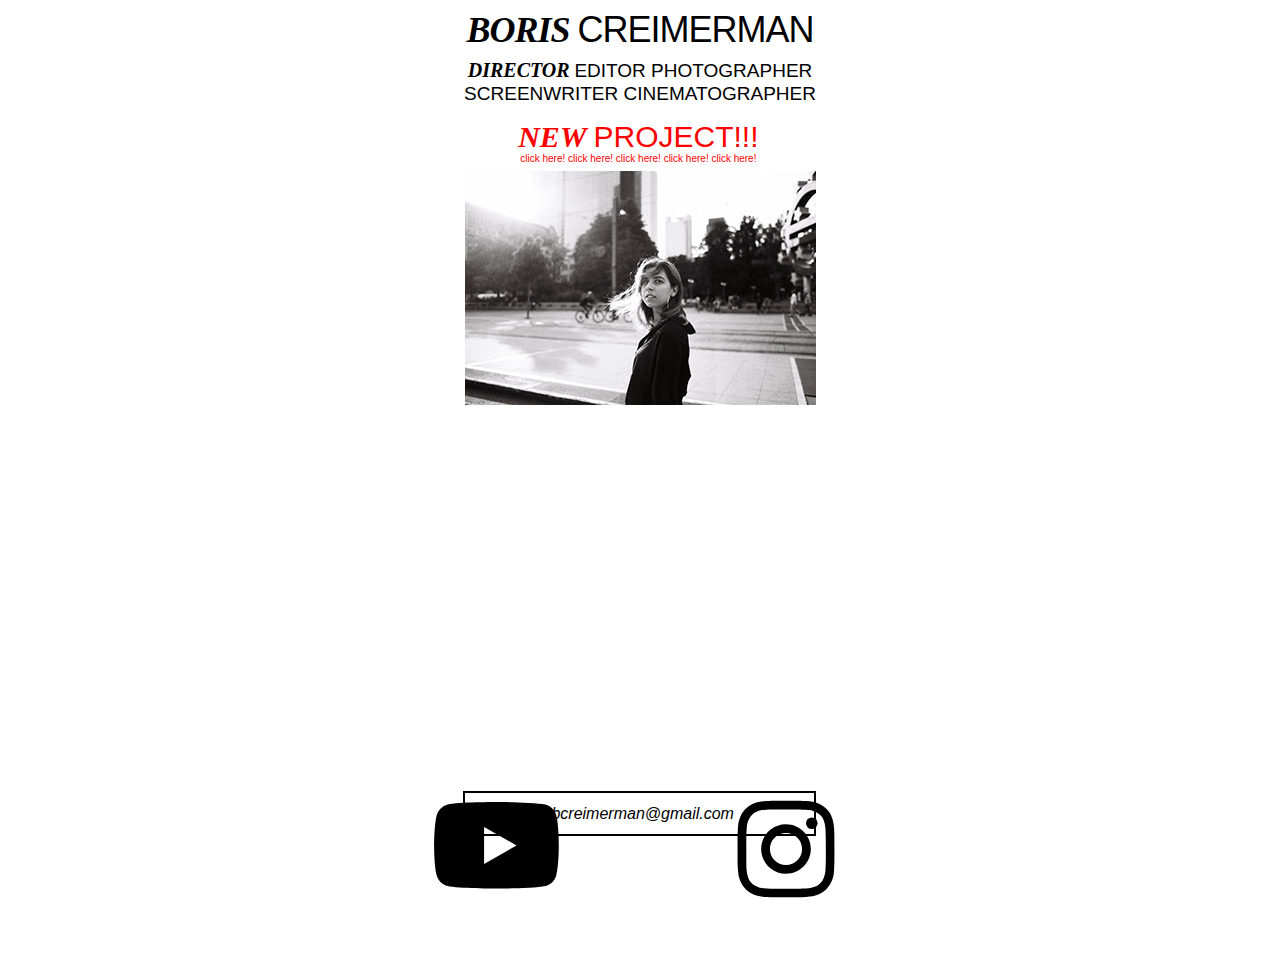
==== commit 2abe0f93: "MUSE Commit 10.06.2020 V2 WOHNUNG" ====
--- a/phone/index.html
+++ b/phone/index.html
@@ -3,7 +3,7 @@
  <head>
 
   <meta http-equiv="Content-type" content="text/html;charset=UTF-8"/>
-  <meta name="generator" content="2017.0.3.363"/>
+  <meta name="generator" content="2018.1.1.386"/>
   <meta name="viewport" content="width=device-width, initial-scale=1.0"/>
   
   <script type="text/javascript">
@@ -18,80 +18,81 @@
   <link rel="shortcut icon" href="../images/favicon.ico?crc=217104693"/>
   <title>Boris Creimerman</title>
   <!-- CSS -->
-  <link rel="stylesheet" type="text/css" href="../css/site_global.css?crc=443350757"/>
-  <link rel="stylesheet" type="text/css" href="css/index.css?crc=3986231343" id="pagesheet"/>
+  <link rel="stylesheet" type="text/css" href="../css/site_global.css?crc=444006867"/>
+  <link rel="stylesheet" type="text/css" href="css/index.css?crc=26617278" id="pagesheet"/>
    </head>
  <body>
 
   <div class="clearfix borderbox" id="page"><!-- group -->
    <div class="clearfix grpelem" id="pu967-5"><!-- column -->
-    <div class="clearfix colelem" id="u967-5"><!-- content -->
+    <div class="clearfix colelem" id="u967-5" data-sizePolicy="fluidWidth" data-pintopage="page_fixedCenter"><!-- content -->
      <p>BORIS <span id="u967-2">CREIMERMAN</span></p>
     </div>
-    <div class="clearfix colelem" id="u968-8"><!-- content -->
+    <div class="clearfix colelem" id="u968-8" data-sizePolicy="fluidWidth" data-pintopage="page_fixedCenter"><!-- content -->
      <p id="u968-4"><span id="u968">DIRECTOR</span><span id="u968-2"> </span><span id="u968-3">EDITOR PHOTOGRAPHER</span></p>
      <p><span id="u968-5">SCREENWRITER CINEMATOGRAPHER</span></p>
     </div>
-    <div class="SlideShowWidget clearfix colelem" id="slideshowu1744"><!-- none box -->
+    <a class="nonblock nontext clearfix colelem" id="u2341-7" href="threesome.html"><!-- content --><p id="u2341-3">NEW <span id="u2341-2">PROJECT!!!</span></p><p id="u2341-5">click here! click here! click here! click here! click here!</p></a>
+    <div class="SlideShowWidget clearfix colelem" id="slideshowu1744" data-sizePolicy="fixed" data-pintopage="page_fixedCenter"><!-- none box -->
      <div class="popup_anchor" id="u1758popup">
-      <div class="SlideShowContentPanel clearfix" id="u1758"><!-- stack box -->
-       <div class="SSSlide clip_frame clearfix grpelem" id="u1765"><!-- image -->
+      <div class="SlideShowContentPanel clearfix" id="u1758" data-sizePolicy="fixed" data-pintopage="page_fixedLeft"><!-- stack box -->
+       <div class="SSSlide clip_frame clearfix grpelem" id="u1765" data-sizePolicy="fixed" data-pintopage="page_fixedLeft"><!-- image -->
         <img class="ImageInclude position_content" id="u1765_img" data-src="../images/000028351x236.jpg?crc=515764273" src="../images/blank.gif?crc=4208392903" alt="" data-width="351" data-height="235"/>
        </div>
-       <div class="SSSlide invi clip_frame grpelem" id="u1767"><!-- image -->
+       <div class="SSSlide invi clip_frame grpelem" id="u1767" data-sizePolicy="fixed" data-pintopage="page_fixedLeft"><!-- image -->
         <img class="block ImageInclude" id="u1767_img" data-src="../images/r-8351x234.jpg?crc=4244294158" src="../images/blank.gif?crc=4208392903" alt="" data-width="351" data-height="234"/>
        </div>
-       <div class="SSSlide invi clip_frame grpelem" id="u1763"><!-- image -->
+       <div class="SSSlide invi clip_frame grpelem" id="u1763" data-sizePolicy="fixed" data-pintopage="page_fixedLeft"><!-- image -->
         <img class="block ImageInclude" id="u1763_img" data-src="../images/000003-edit350x181.jpg?crc=3957066250" src="../images/blank.gif?crc=4208392903" alt="" data-width="350" data-height="180"/>
        </div>
-       <div class="SSSlide invi clip_frame grpelem" id="u1771"><!-- image -->
+       <div class="SSSlide invi clip_frame grpelem" id="u1771" data-sizePolicy="fixed" data-pintopage="page_fixedLeft"><!-- image -->
         <img class="block ImageInclude" id="u1771_img" data-src="../images/r-2351x209.jpg?crc=3843666665" src="../images/blank.gif?crc=4208392903" alt="" data-width="351" data-height="209"/>
        </div>
-       <div class="SSSlide invi clip_frame clearfix grpelem" id="u1769"><!-- image -->
+       <div class="SSSlide invi clip_frame clearfix grpelem" id="u1769" data-sizePolicy="fixed" data-pintopage="page_fixedLeft"><!-- image -->
         <img class="ImageInclude position_content" id="u1769_img" data-src="../images/000009351x236.jpg?crc=4159538805" src="../images/blank.gif?crc=4208392903" alt="" data-width="351" data-height="235"/>
        </div>
-       <div class="SSSlide invi clip_frame grpelem" id="u1759"><!-- image -->
+       <div class="SSSlide invi clip_frame grpelem" id="u1759" data-sizePolicy="fixed" data-pintopage="page_fixedLeft"><!-- image -->
         <img class="block ImageInclude" id="u1759_img" data-src="../images/r-7351x234.jpg?crc=4219371679" src="../images/blank.gif?crc=4208392903" alt="" data-width="351" data-height="234"/>
        </div>
-       <div class="SSSlide invi clip_frame grpelem" id="u1761"><!-- image -->
+       <div class="SSSlide invi clip_frame grpelem" id="u1761" data-sizePolicy="fixed" data-pintopage="page_fixedLeft"><!-- image -->
         <img class="block ImageInclude" id="u1761_img" data-src="../images/000026-edit350x201.jpg?crc=4270819277" src="../images/blank.gif?crc=4208392903" alt="" data-width="350" data-height="200"/>
        </div>
       </div>
      </div>
     </div>
    </div>
-   <a class="nonblock nontext clearfix grpelem" id="u2341-7" href="threesome.html"><!-- content --><p id="u2341-3">NEW <span id="u2341-2">PROJECT!!!</span></p><p id="u2341-5">click here! click here! click here! click here! click here!</p></a>
-   <div class="verticalspacer" data-offset-top="405" data-content-above-spacer="404" data-content-below-spacer="71"></div>
+   <div class="verticalspacer" data-offset-top="405" data-content-above-spacer="404" data-content-below-spacer="71" data-sizePolicy="fixed" data-pintopage="page_fixedLeft"></div>
    <div class="clearfix grpelem" id="pu2866"><!-- group -->
-    <div class="grpelem" id="u2866"><!-- simple frame --></div>
-    <a class="nonblock nontext clip_frame grpelem" id="u969" href="https://www.youtube.com/channel/UCPF6oVp97Bs-MNfJzuVcUgQ" target="_blank"><!-- svg --><img class="svg svg_mar" id="u2079" src="../images/youtube_social_white_circle_(2017).svg?crc=3959308221" onload="this.style.height=(this.offsetWidth*24.545819995533385/34.9172932330827)+'px'" alt="" data-mu-svgfallback="../images/youtube_social_white_circle_(2017)_poster_.png?crc=19404613" data-image-width="35" data-image-height="25"/></a>
-    <a class="nonblock nontext clip_frame grpelem" id="u971" href="https://www.instagram.com/boriscreimerman/" target="_blank"><!-- svg --><img class="svg svg_mar" id="u972" src="../images/instagram-logo.svg?crc=4207710368" onload="this.style.height=(this.offsetWidth*28.42105263157896/28.42105263157896)+'px'" alt="" data-mu-svgfallback="../images/instagram-logo_poster_.png?crc=4190184675" data-image-width="28" data-image-height="28"/></a>
-    <a class="nonblock nontext clearfix grpelem" id="u973-4" href="mailto:bcreimerman@gmail.com"><!-- content --><p>bcreimerman@gmail.com</p></a>
+    <div class="grpelem" id="u2866" data-sizePolicy="fixed" data-pintopage="page_fixedCenter" data-leftAdjustmentDoneBy="pu2866"><!-- simple frame --></div>
+    <a class="nonblock nontext clip_frame grpelem" id="u969" href="https://www.youtube.com/channel/UCPF6oVp97Bs-MNfJzuVcUgQ" target="_blank" data-sizePolicy="fluidWidthHeight" data-pintopage="page_fixedCenter" data-leftAdjustmentDoneBy="pu2866"><!-- svg --><img class="svg svg_mar" id="u2079" src="../images/youtube_social_white_circle_(2017).svg?crc=3959308221" onload="this.style.height=(this.offsetWidth*24.545819995533385/34.9172932330827)+'px'" alt="" data-mu-svgfallback="../images/youtube_social_white_circle_(2017)_poster_.png?crc=19404613" data-heightwidthratio="0.7142857142857143" data-image-width="35" data-image-height="25"/></a>
+    <a class="nonblock nontext clip_frame grpelem" id="u971" href="https://www.instagram.com/boriscreimerman/" target="_blank" data-sizePolicy="fluidWidthHeight" data-pintopage="page_fixedCenter" data-leftAdjustmentDoneBy="pu2866"><!-- svg --><img class="svg svg_mar" id="u972" src="../images/instagram-logo.svg?crc=4207710368" onload="this.style.height=(this.offsetWidth*28.42105263157896/28.42105263157896)+'px'" alt="" data-mu-svgfallback="../images/instagram-logo_poster_.png?crc=4190184675" data-heightwidthratio="1" data-image-width="28" data-image-height="28"/></a>
+    <a class="nonblock nontext clearfix grpelem" id="u973-4" href="mailto:bcreimerman@gmail.com" data-sizePolicy="fluidWidth" data-pintopage="page_fixedCenter" data-leftAdjustmentDoneBy="pu2866"><!-- content --><p>bcreimerman@gmail.com</p></a>
    </div>
   </div>
   <!-- Other scripts -->
   <script type="text/javascript">
-   // Decide weather to suppress missing file error or not based on preference setting
+   // Decide whether to suppress missing file error or not based on preference setting
 var suppressMissingFileError = false
 </script>
   <script type="text/javascript">
-   window.Muse.assets.check=function(d){if(!window.Muse.assets.checked){window.Muse.assets.checked=!0;var b={},c=function(a,b){if(window.getComputedStyle){var c=window.getComputedStyle(a,null);return c&&c.getPropertyValue(b)||c&&c[b]||""}if(document.documentElement.currentStyle)return(c=a.currentStyle)&&c[b]||a.style&&a.style[b]||"";return""},a=function(a){if(a.match(/^rgb/))return a=a.replace(/\s+/g,"").match(/([\d\,]+)/gi)[0].split(","),(parseInt(a[0])<<16)+(parseInt(a[1])<<8)+parseInt(a[2]);if(a.match(/^\#/))return parseInt(a.substr(1),
-16);return 0},g=function(g){for(var f=document.getElementsByTagName("link"),h=0;h<f.length;h++)if("text/css"==f[h].type){var i=(f[h].href||"").match(/\/?css\/([\w\-]+\.css)\?crc=(\d+)/);if(!i||!i[1]||!i[2])break;b[i[1]]=i[2]}f=document.createElement("div");f.className="version";f.style.cssText="display:none; width:1px; height:1px;";document.getElementsByTagName("body")[0].appendChild(f);for(h=0;h<Muse.assets.required.length;){var i=Muse.assets.required[h],l=i.match(/([\w\-\.]+)\.(\w+)$/),k=l&&l[1]?
-l[1]:null,l=l&&l[2]?l[2]:null;switch(l.toLowerCase()){case "css":k=k.replace(/\W/gi,"_").replace(/^([^a-z])/gi,"_$1");f.className+=" "+k;k=a(c(f,"color"));l=a(c(f,"backgroundColor"));k!=0||l!=0?(Muse.assets.required.splice(h,1),"undefined"!=typeof b[i]&&(k!=b[i]>>>24||l!=(b[i]&16777215))&&Muse.assets.outOfDate.push(i)):h++;f.className="version";break;case "js":h++;break;default:throw Error("Unsupported file type: "+l);}}d?d().jquery!="1.8.3"&&Muse.assets.outOfDate.push("jquery-1.8.3.min.js"):Muse.assets.required.push("jquery-1.8.3.min.js");
-f.parentNode.removeChild(f);if(Muse.assets.outOfDate.length||Muse.assets.required.length)f="Some files on the server may be missing or incorrect. Clear browser cache and try again. If the problem persists please contact website author.",g&&Muse.assets.outOfDate.length&&(f+="\nOut of date: "+Muse.assets.outOfDate.join(",")),g&&Muse.assets.required.length&&(f+="\nMissing: "+Muse.assets.required.join(",")),suppressMissingFileError?(f+="\nUse SuppressMissingFileError key in AppPrefs.xml to show missing file error pop up.",console.log(f)):alert(f)};location&&location.search&&location.search.match&&location.search.match(/muse_debug/gi)?
-setTimeout(function(){g(!0)},5E3):g()}};
-var muse_init=function(){require.config({baseUrl:"../"});require(["jquery","museutils","whatinput","webpro","musewpslideshow","jquery.museoverlay","touchswipe","jquery.watch"],function(d){var $ = d;$(document).ready(function(){try{
+   window.Muse.assets.check=function(c){if(!window.Muse.assets.checked){window.Muse.assets.checked=!0;var b={},d=function(a,b){if(window.getComputedStyle){var c=window.getComputedStyle(a,null);return c&&c.getPropertyValue(b)||c&&c[b]||""}if(document.documentElement.currentStyle)return(c=a.currentStyle)&&c[b]||a.style&&a.style[b]||"";return""},a=function(a){if(a.match(/^rgb/))return a=a.replace(/\s+/g,"").match(/([\d\,]+)/gi)[0].split(","),(parseInt(a[0])<<16)+(parseInt(a[1])<<8)+parseInt(a[2]);if(a.match(/^\#/))return parseInt(a.substr(1),
+16);return 0},f=function(f){for(var g=document.getElementsByTagName("link"),j=0;j<g.length;j++)if("text/css"==g[j].type){var l=(g[j].href||"").match(/\/?css\/([\w\-]+\.css)\?crc=(\d+)/);if(!l||!l[1]||!l[2])break;b[l[1]]=l[2]}g=document.createElement("div");g.className="version";g.style.cssText="display:none; width:1px; height:1px;";document.getElementsByTagName("body")[0].appendChild(g);for(j=0;j<Muse.assets.required.length;){var l=Muse.assets.required[j],k=l.match(/([\w\-\.]+)\.(\w+)$/),i=k&&k[1]?
+k[1]:null,k=k&&k[2]?k[2]:null;switch(k.toLowerCase()){case "css":i=i.replace(/\W/gi,"_").replace(/^([^a-z])/gi,"_$1");g.className+=" "+i;i=a(d(g,"color"));k=a(d(g,"backgroundColor"));i!=0||k!=0?(Muse.assets.required.splice(j,1),"undefined"!=typeof b[l]&&(i!=b[l]>>>24||k!=(b[l]&16777215))&&Muse.assets.outOfDate.push(l)):j++;g.className="version";break;case "js":j++;break;default:throw Error("Unsupported file type: "+k);}}c?c().jquery!="1.8.3"&&Muse.assets.outOfDate.push("jquery-1.8.3.min.js"):Muse.assets.required.push("jquery-1.8.3.min.js");
+g.parentNode.removeChild(g);if(Muse.assets.outOfDate.length||Muse.assets.required.length)g="Some files on the server may be missing or incorrect. Clear browser cache and try again. If the problem persists please contact website author.",f&&Muse.assets.outOfDate.length&&(g+="\nOut of date: "+Muse.assets.outOfDate.join(",")),f&&Muse.assets.required.length&&(g+="\nMissing: "+Muse.assets.required.join(",")),suppressMissingFileError?(g+="\nUse SuppressMissingFileError key in AppPrefs.xml to show missing file error pop up.",console.log(g)):alert(g)};location&&location.search&&location.search.match&&location.search.match(/muse_debug/gi)?
+setTimeout(function(){f(!0)},5E3):f()}};
+var muse_init=function(){require.config({baseUrl:"../"});require(["jquery","museutils","whatinput","webpro","musewpslideshow","jquery.museoverlay","touchswipe","jquery.watch"],function(c){var $ = c;$(document).ready(function(){try{
 window.Muse.assets.check($);/* body */
 Muse.Utils.transformMarkupToFixBrowserProblemsPreInit();/* body */
 Muse.Utils.prepHyperlinks(true);/* body */
+Muse.Utils.makeButtonsVisibleAfterSettingMinWidth();/* body */
+Muse.Utils.initWidget('#slideshowu1744', ['#bp_infinity'], function(elem) { var widget = new WebPro.Widget.ContentSlideShow(elem, {autoPlay:true,displayInterval:6000,slideLinkStopsSlideShow:false,transitionStyle:'fading',lightboxEnabled_runtime:false,shuffle:false,transitionDuration:500,enableSwipe:false,elastic:'off',resumeAutoplay:true,resumeAutoplayInterval:3000,playOnce:false,autoActivate_runtime:false,isResponsive:false}); $(elem).data('widget', widget); return widget; });/* #slideshowu1744 */
 Muse.Utils.fullPage('#page');/* 100% height page */
-Muse.Utils.initWidget('#slideshowu1744', ['#bp_infinity'], function(elem) { var widget = new WebPro.Widget.ContentSlideShow(elem, {autoPlay:true,displayInterval:6000,slideLinkStopsSlideShow:false,transitionStyle:'fading',lightboxEnabled_runtime:false,shuffle:false,transitionDuration:500,enableSwipe:false,elastic:'off',resumeAutoplay:true,resumeAutoplayInterval:3000,playOnce:false,autoActivate_runtime:false}); $(elem).data('widget', widget); return widget; });/* #slideshowu1744 */
 Muse.Utils.showWidgetsWhenReady();/* body */
 Muse.Utils.transformMarkupToFixBrowserProblems();/* body */
 }catch(b){if(b&&"function"==typeof b.notify?b.notify():Muse.Assert.fail("Error calling selector function: "+b),false)throw b;}})})};
 
 </script>
   <!-- RequireJS script -->
-  <script src="../scripts/require.js?crc=85721165" type="text/javascript" async data-main="../scripts/museconfig.js?crc=436936948" onload="if (requirejs) requirejs.onError = function(requireType, requireModule) { if (requireType && requireType.toString && requireType.toString().indexOf && 0 <= requireType.toString().indexOf('#scripterror')) window.Muse.assets.check(); }" onerror="window.Muse.assets.check();"></script>
+  <script src="../scripts/require.js?crc=4177726516" type="text/javascript" async data-main="../scripts/museconfig.js?crc=3936894949" onload="if (requirejs) requirejs.onError = function(requireType, requireModule) { if (requireType && requireType.toString && requireType.toString().indexOf && 0 <= requireType.toString().indexOf('#scripterror')) window.Muse.assets.check(); }" onerror="window.Muse.assets.check();"></script>
    </body>
 </html>
--- a/css/site_global.css
+++ b/css/site_global.css
@@ -1 +1 @@
-html{min-height:100%;min-width:100%;-ms-text-size-adjust:none;}body,div,dl,dt,dd,ul,ol,li,nav,h1,h2,h3,h4,h5,h6,pre,code,form,fieldset,legend,input,button,textarea,p,blockquote,th,td,a{margin:0px;padding:0px;border-width:0px;border-style:solid;border-color:transparent;-webkit-transform-origin:left top;-ms-transform-origin:left top;-o-transform-origin:left top;transform-origin:left top;background-repeat:no-repeat;}button.submit-btn{-moz-box-sizing:content-box;-webkit-box-sizing:content-box;box-sizing:content-box;}.transition{-webkit-transition-property:background-image,background-position,background-color,border-color,border-radius,color,font-size,font-style,font-weight,letter-spacing,line-height,text-align,box-shadow,text-shadow,opacity;transition-property:background-image,background-position,background-color,border-color,border-radius,color,font-size,font-style,font-weight,letter-spacing,line-height,text-align,box-shadow,text-shadow,opacity;}.transition *{-webkit-transition:inherit;transition:inherit;}table{border-collapse:collapse;border-spacing:0px;}fieldset,img{border:0px;border-style:solid;-webkit-transform-origin:left top;-ms-transform-origin:left top;-o-transform-origin:left top;transform-origin:left top;}address,caption,cite,code,dfn,em,strong,th,var,optgroup{font-style:inherit;font-weight:inherit;}del,ins{text-decoration:none;}li{list-style:none;}caption,th{text-align:left;}h1,h2,h3,h4,h5,h6{font-size:100%;font-weight:inherit;}input,button,textarea,select,optgroup,option{font-family:inherit;font-size:inherit;font-style:inherit;font-weight:inherit;}.form-grp input,.form-grp textarea{-webkit-appearance:none;-webkit-border-radius:0;}body{font-family:Arial, Helvetica Neue, Helvetica, sans-serif;text-align:left;font-size:14px;line-height:17px;word-wrap:break-word;text-rendering:optimizeLegibility;-moz-font-feature-settings:'liga';-ms-font-feature-settings:'liga';-webkit-font-feature-settings:'liga';font-feature-settings:'liga';}a:link{color:#0000FF;text-decoration:underline;}a:visited{color:#800080;text-decoration:underline;}a:hover{color:#0000FF;text-decoration:underline;}a:active{color:#EE0000;text-decoration:underline;}a.nontext{color:black;text-decoration:none;font-style:normal;font-weight:normal;}.normal_text{color:#000000;direction:ltr;font-family:Arial, Helvetica Neue, Helvetica, sans-serif;font-size:14px;font-style:normal;font-weight:normal;letter-spacing:0px;line-height:17px;text-align:left;text-decoration:none;text-indent:0px;text-transform:none;vertical-align:0px;padding:0px;}.list0 li:before{position:absolute;right:100%;letter-spacing:0px;text-decoration:none;font-weight:normal;font-style:normal;}.rtl-list li:before{right:auto;left:100%;}.nls-None > li:before,.nls-None .list3 > li:before,.nls-None .list6 > li:before{margin-right:6px;content:'•';}.nls-None .list1 > li:before,.nls-None .list4 > li:before,.nls-None .list7 > li:before{margin-right:6px;content:'○';}.nls-None,.nls-None .list1,.nls-None .list2,.nls-None .list3,.nls-None .list4,.nls-None .list5,.nls-None .list6,.nls-None .list7,.nls-None .list8{padding-left:34px;}.nls-None.rtl-list,.nls-None .list1.rtl-list,.nls-None .list2.rtl-list,.nls-None .list3.rtl-list,.nls-None .list4.rtl-list,.nls-None .list5.rtl-list,.nls-None .list6.rtl-list,.nls-None .list7.rtl-list,.nls-None .list8.rtl-list{padding-left:0px;padding-right:34px;}.nls-None .list2 > li:before,.nls-None .list5 > li:before,.nls-None .list8 > li:before{margin-right:6px;content:'-';}.nls-None.rtl-list > li:before,.nls-None .list1.rtl-list > li:before,.nls-None .list2.rtl-list > li:before,.nls-None .list3.rtl-list > li:before,.nls-None .list4.rtl-list > li:before,.nls-None .list5.rtl-list > li:before,.nls-None .list6.rtl-list > li:before,.nls-None .list7.rtl-list > li:before,.nls-None .list8.rtl-list > li:before{margin-right:0px;margin-left:6px;}.TabbedPanelsTab{white-space:nowrap;}.MenuBar .MenuBarView,.MenuBar .SubMenuView{display:block;list-style:none;}.MenuBar .SubMenu{display:none;position:absolute;}.NoWrap{white-space:nowrap;word-wrap:normal;}.rootelem{margin-left:auto;margin-right:auto;}.colelem{display:inline;float:left;clear:both;}.clearfix:after{content:"\0020";visibility:hidden;display:block;height:0px;clear:both;}*:first-child+html .clearfix{zoom:1;}.clip_frame{overflow:hidden;}.popup_anchor{position:relative;width:0px;height:0px;}.popup_element{z-index:100000;}.svg{display:block;vertical-align:top;}span.wrap{content:'';clear:left;display:block;}span.actAsInlineDiv{display:inline-block;}.position_content,.excludeFromNormalFlow{float:left;}.preload_images{position:absolute;overflow:hidden;left:-9999px;top:-9999px;height:1px;width:1px;}.preload{height:1px;width:1px;}.animateStates{-webkit-transition:0.3s ease-in-out;-moz-transition:0.3s ease-in-out;-o-transition:0.3s ease-in-out;transition:0.3s ease-in-out;}[data-whatinput="mouse"] *:focus,[data-whatinput="touch"] *:focus,input:focus,textarea:focus{outline:none;}textarea{resize:none;overflow:auto;}.fld-prompt{pointer-events:none;}.wrapped-input{position:absolute;top:0px;left:0px;background:transparent;border:none;}.submit-btn{z-index:50000;cursor:pointer;}.anchor_item{width:22px;height:18px;}.MenuBar .SubMenuVisible,.MenuBarVertical .SubMenuVisible,.MenuBar .SubMenu .SubMenuVisible,.popup_element.Active,span.actAsPara,.actAsDiv,a.nonblock.nontext,img.block{display:block;}.widget_invisible,.js .invi,.js .mse_pre_init{visibility:hidden;}.ose_ei{visibility:hidden;z-index:0;}.no_vert_scroll{overflow-y:hidden;}.always_vert_scroll{overflow-y:scroll;}.always_horz_scroll{overflow-x:scroll;}.fullscreen{overflow:hidden;left:0px;top:0px;position:fixed;height:100%;width:100%;-moz-box-sizing:border-box;-webkit-box-sizing:border-box;-ms-box-sizing:border-box;box-sizing:border-box;}.fullwidth{position:absolute;}.borderbox{-moz-box-sizing:border-box;-webkit-box-sizing:border-box;-ms-box-sizing:border-box;box-sizing:border-box;}.scroll_wrapper{position:absolute;overflow:auto;left:0px;right:0px;top:0px;bottom:0px;padding-top:0px;padding-bottom:0px;margin-top:0px;margin-bottom:0px;}.browser_width > *{position:absolute;left:0px;right:0px;}.grpelem,.accordion_wrapper{display:inline;float:left;}.fld-checkbox input[type=checkbox],.fld-radiobutton input[type=radio]{position:absolute;overflow:hidden;clip:rect(0px, 0px, 0px, 0px);height:1px;width:1px;margin:-1px;padding:0px;border:0px;}.fld-checkbox input[type=checkbox] + label,.fld-radiobutton input[type=radio] + label{display:inline-block;background-repeat:no-repeat;cursor:pointer;float:left;width:100%;height:100%;}.pointer_cursor,.fld-recaptcha-mode,.fld-recaptcha-refresh,.fld-recaptcha-help{cursor:pointer;}p,h1,h2,h3,h4,h5,h6,ol,ul,span.actAsPara{max-height:1000000px;}.superscript{vertical-align:super;font-size:66%;line-height:0px;}.subscript{vertical-align:sub;font-size:66%;line-height:0px;}.horizontalSlideShow{-ms-touch-action:pan-y;touch-action:pan-y;}.verticalSlideShow{-ms-touch-action:pan-x;touch-action:pan-x;}.colelem100,.verticalspacer{clear:both;}.list0 li,.MenuBar .MenuItemContainer,.SlideShowContentPanel .fullscreen img,.css_verticalspacer .verticalspacer{position:relative;}.popup_element.Inactive,.js .disn,.js .an_invi,.hidden,.breakpoint{display:none;}#muse_css_mq{position:absolute;display:none;background-color:#FFFFFE;}.fluid_height_spacer{width:0.01px;}.muse_check_css{display:none;position:fixed;}@media screen and (-webkit-min-device-pixel-ratio:0){body{text-rendering:auto;}}+html{min-height:100%;min-width:100%;-ms-text-size-adjust:none;}body,div,dl,dt,dd,ul,ol,li,nav,h1,h2,h3,h4,h5,h6,pre,code,form,fieldset,legend,input,button,textarea,p,blockquote,th,td,a{margin:0px;padding:0px;border-width:0px;border-style:solid;border-color:transparent;-webkit-transform-origin:left top;-ms-transform-origin:left top;-o-transform-origin:left top;transform-origin:left top;background-repeat:no-repeat;}button.submit-btn{-moz-box-sizing:content-box;-webkit-box-sizing:content-box;box-sizing:content-box;}.transition{-webkit-transition-property:background-image,background-position,background-color,border-color,border-radius,color,font-size,font-style,font-weight,letter-spacing,line-height,text-align,box-shadow,text-shadow,opacity;transition-property:background-image,background-position,background-color,border-color,border-radius,color,font-size,font-style,font-weight,letter-spacing,line-height,text-align,box-shadow,text-shadow,opacity;}.transition *{-webkit-transition:inherit;transition:inherit;}table{border-collapse:collapse;border-spacing:0px;}fieldset,img{border:0px;border-style:solid;-webkit-transform-origin:left top;-ms-transform-origin:left top;-o-transform-origin:left top;transform-origin:left top;}address,caption,cite,code,dfn,em,strong,th,var,optgroup{font-style:inherit;font-weight:inherit;}del,ins{text-decoration:none;}li{list-style:none;}caption,th{text-align:left;}h1,h2,h3,h4,h5,h6{font-size:100%;font-weight:inherit;}input,button,textarea,select,optgroup,option{font-family:inherit;font-size:inherit;font-style:inherit;font-weight:inherit;}.form-grp input,.form-grp textarea{-webkit-appearance:none;-webkit-border-radius:0;}body{font-family:Arial, Helvetica Neue, Helvetica, sans-serif;text-align:left;font-size:14px;line-height:17px;word-wrap:break-word;text-rendering:optimizeLegibility;-moz-font-feature-settings:'liga';-ms-font-feature-settings:'liga';-webkit-font-feature-settings:'liga';font-feature-settings:'liga';}a:link{color:#0000FF;text-decoration:underline;}a:visited{color:#800080;text-decoration:underline;}a:hover{color:#0000FF;text-decoration:underline;}a:active{color:#EE0000;text-decoration:underline;}a.nontext{color:black;text-decoration:none;font-style:normal;font-weight:normal;}.normal_text{color:#000000;direction:ltr;font-family:Arial, Helvetica Neue, Helvetica, sans-serif;font-size:14px;font-style:normal;font-weight:normal;letter-spacing:0px;line-height:17px;text-align:left;text-decoration:none;text-indent:0px;text-transform:none;vertical-align:0px;padding:0px;}.list0 li:before{position:absolute;right:100%;letter-spacing:0px;text-decoration:none;font-weight:normal;font-style:normal;}.rtl-list li:before{right:auto;left:100%;}.nls-None > li:before,.nls-None .list3 > li:before,.nls-None .list6 > li:before{margin-right:6px;content:'•';}.nls-None .list1 > li:before,.nls-None .list4 > li:before,.nls-None .list7 > li:before{margin-right:6px;content:'○';}.nls-None,.nls-None .list1,.nls-None .list2,.nls-None .list3,.nls-None .list4,.nls-None .list5,.nls-None .list6,.nls-None .list7,.nls-None .list8{padding-left:34px;}.nls-None.rtl-list,.nls-None .list1.rtl-list,.nls-None .list2.rtl-list,.nls-None .list3.rtl-list,.nls-None .list4.rtl-list,.nls-None .list5.rtl-list,.nls-None .list6.rtl-list,.nls-None .list7.rtl-list,.nls-None .list8.rtl-list{padding-left:0px;padding-right:34px;}.nls-None .list2 > li:before,.nls-None .list5 > li:before,.nls-None .list8 > li:before{margin-right:6px;content:'-';}.nls-None.rtl-list > li:before,.nls-None .list1.rtl-list > li:before,.nls-None .list2.rtl-list > li:before,.nls-None .list3.rtl-list > li:before,.nls-None .list4.rtl-list > li:before,.nls-None .list5.rtl-list > li:before,.nls-None .list6.rtl-list > li:before,.nls-None .list7.rtl-list > li:before,.nls-None .list8.rtl-list > li:before{margin-right:0px;margin-left:6px;}.TabbedPanelsTab{white-space:nowrap;}.MenuBar .MenuBarView,.MenuBar .SubMenuView{display:block;list-style:none;}.MenuBar .SubMenu{display:none;position:absolute;}.NoWrap{white-space:nowrap;word-wrap:normal;}.rootelem{margin-left:auto;margin-right:auto;}.colelem{display:inline;float:left;clear:both;}.clearfix:after{content:"\0020";visibility:hidden;display:block;height:0px;clear:both;}*:first-child+html .clearfix{zoom:1;}.clip_frame{overflow:hidden;}.popup_anchor{position:relative;width:0px;height:0px;}.allow_click_through *{pointer-events:auto;}.popup_element{z-index:100000;}.svg{display:block;vertical-align:top;}span.wrap{content:'';clear:left;display:block;}span.actAsInlineDiv{display:inline-block;}.position_content,.excludeFromNormalFlow{float:left;}.preload_images{position:absolute;overflow:hidden;left:-9999px;top:-9999px;height:1px;width:1px;}.preload{height:1px;width:1px;}.animateStates{-webkit-transition:0.3s ease-in-out;-moz-transition:0.3s ease-in-out;-o-transition:0.3s ease-in-out;transition:0.3s ease-in-out;}[data-whatinput="mouse"] *:focus,[data-whatinput="touch"] *:focus,input:focus,textarea:focus{outline:none;}textarea{resize:none;overflow:auto;}.allow_click_through,.fld-prompt{pointer-events:none;}.wrapped-input{position:absolute;top:0px;left:0px;background:transparent;border:none;}.submit-btn{z-index:50000;cursor:pointer;}.anchor_item{width:22px;height:18px;}.MenuBar .SubMenuVisible,.MenuBarVertical .SubMenuVisible,.MenuBar .SubMenu .SubMenuVisible,.popup_element.Active,span.actAsPara,.actAsDiv,a.nonblock.nontext,img.block{display:block;}.widget_invisible,.js .invi,.js .mse_pre_init{visibility:hidden;}.ose_ei{visibility:hidden;z-index:0;}.no_vert_scroll{overflow-y:hidden;}.always_vert_scroll{overflow-y:scroll;}.always_horz_scroll{overflow-x:scroll;}.fullscreen{overflow:hidden;left:0px;top:0px;position:fixed;height:100%;width:100%;-moz-box-sizing:border-box;-webkit-box-sizing:border-box;-ms-box-sizing:border-box;box-sizing:border-box;}.fullwidth{position:absolute;}.borderbox{-moz-box-sizing:border-box;-webkit-box-sizing:border-box;-ms-box-sizing:border-box;box-sizing:border-box;}.scroll_wrapper{position:absolute;overflow:auto;left:0px;right:0px;top:0px;bottom:0px;padding-top:0px;padding-bottom:0px;margin-top:0px;margin-bottom:0px;}.browser_width > *{position:absolute;left:0px;right:0px;}.grpelem,.accordion_wrapper{display:inline;float:left;}.fld-checkbox input[type=checkbox],.fld-radiobutton input[type=radio]{position:absolute;overflow:hidden;clip:rect(0px, 0px, 0px, 0px);height:1px;width:1px;margin:-1px;padding:0px;border:0px;}.fld-checkbox input[type=checkbox] + label,.fld-radiobutton input[type=radio] + label{display:inline-block;background-repeat:no-repeat;cursor:pointer;float:left;width:100%;height:100%;}.pointer_cursor,.fld-recaptcha-mode,.fld-recaptcha-refresh,.fld-recaptcha-help{cursor:pointer;}p,h1,h2,h3,h4,h5,h6,ol,ul,span.actAsPara{max-height:1000000px;}.superscript{vertical-align:super;font-size:66%;line-height:0px;}.subscript{vertical-align:sub;font-size:66%;line-height:0px;}.horizontalSlideShow{-ms-touch-action:pan-y;touch-action:pan-y;}.verticalSlideShow{-ms-touch-action:pan-x;touch-action:pan-x;}.colelem100,.verticalspacer{clear:both;}.list0 li,.MenuBar .MenuItemContainer,.SlideShowContentPanel .fullscreen img,.css_verticalspacer .verticalspacer{position:relative;}.popup_element.Inactive,.js .disn,.js .an_invi,.hidden,.breakpoint{display:none;}#muse_css_mq{position:absolute;display:none;background-color:#FFFFFE;}.fluid_height_spacer{width:0.01px;}.muse_check_css{display:none;position:fixed;}@media screen and (-webkit-min-device-pixel-ratio:0){body{text-rendering:auto;}}--- a/phone/css/index.css
+++ b/phone/css/index.css
@@ -1 +1 @@
-.version.index{color:#0000ED;background-color:#99102F;}#page{z-index:1;min-height:505px;background-image:none;border-width:0px;border-color:#000000;background-color:transparent;padding-bottom:65px;width:100%;}#pu967-5{z-index:3;padding-bottom:0px;margin-right:-10000px;margin-top:8px;width:99.45%;margin-left:0.28%;}#u967-5{z-index:3;min-height:38px;background-color:transparent;text-align:center;font-size:36px;line-height:43px;letter-spacing:-1px;font-family:Times, Times New Roman, Georgia, serif;font-weight:bold;font-style:italic;position:relative;width:100%;margin-left:0%;left:3.552713678800501e-15px;}#u968-8{z-index:8;min-height:53px;background-color:transparent;text-align:center;font-size:19px;line-height:23px;letter-spacing:0px;font-family:Times, Times New Roman, Georgia, serif;font-weight:bold;font-style:italic;margin-top:6px;position:relative;width:100%;margin-left:0%;left:3.552713678800501e-15px;}#u968-4{line-height:0px;}#u968{font-size:20px;line-height:24px;}#u968-2{line-height:23px;}#u968-3{font-family:Helvetica, Helvetica Neue, Arial, sans-serif;font-weight:normal;font-style:normal;line-height:23px;}#slideshowu1744{z-index:24;width:0.01px;height:234px;margin-top:60px;position:relative;margin-left:50%;left:-175px;}#u1758{position:absolute;width:351px;height:234px;background-color:transparent;}#u1758popup{z-index:25;}#u1765{z-index:26;width:351px;height:234px;border-width:0px;border-color:transparent;background-color:transparent;margin-right:-10000px;position:relative;}#u1767{z-index:28;width:351px;height:234px;border-width:0px;border-color:transparent;background-color:transparent;margin-right:-10000px;position:relative;}#u1763{z-index:30;width:351px;height:234px;border-width:0px;border-color:transparent;background-color:transparent;margin-right:-10000px;position:relative;}#u1763_img{padding-left:1px;padding-top:27px;padding-bottom:27px;}#u1771{z-index:32;width:351px;height:234px;border-width:0px;border-color:transparent;background-color:transparent;margin-right:-10000px;position:relative;}#u1771_img{padding-top:13px;padding-bottom:12px;}#u1769{z-index:34;width:351px;height:234px;border-width:0px;border-color:transparent;background-color:transparent;margin-right:-10000px;position:relative;}#u1765_img,#u1769_img{margin-top:-1px;}#u1759{z-index:36;width:351px;height:234px;border-width:0px;border-color:transparent;background-color:transparent;margin-right:-10000px;position:relative;}#u1761{z-index:38;width:351px;height:234px;border-width:0px;border-color:transparent;background-color:transparent;margin-right:-10000px;position:relative;}#u1761_img{padding-left:1px;padding-top:15px;padding-bottom:19px;}.SSFirstButton,.SSPreviousButton,.SSNextButton,.SSLastButton,.SSSlideLink,.SSCloseButton{cursor:pointer;}.SSSlideLoading{background:url("../../images/loading.gif?crc=3815509949") no-repeat center center;}#u2341-7{z-index:40;min-height:35px;background-color:transparent;text-align:center;color:#FF0000;position:relative;margin-right:-10000px;margin-top:121px;width:68.62%;left:15.56%;}#u2341-3{font-size:30px;line-height:32px;font-family:Times, Times New Roman, Georgia, serif;font-weight:bold;font-style:italic;}#u967-2,#u968-5,#u2341-2{font-family:Helvetica, Helvetica Neue, Arial, sans-serif;font-weight:normal;font-style:normal;}#u2341-5{font-size:10px;line-height:11px;font-family:Helvetica, Helvetica Neue, Arial, sans-serif;}.css_verticalspacer .verticalspacer{height:calc(100vh - 475px);}#pu2866{z-index:2;margin-right:-10000px;margin-top:-37px;width:97.5%;margin-left:1.26%;}#u2866{z-index:2;width:349px;height:41px;border-style:solid;border-width:2px;border-color:#000000;background-color:#FFFFFF;position:relative;left:-177.5px;margin:-1px -10000px -1px 50%;}#u969{z-index:16;background-color:transparent;position:relative;margin-right:-10000px;margin-top:9px;width:9.98%;margin-left:45.02%;left:-143.5px;}#u2079{z-index:17;display:block;width:100%;}#u971{z-index:18;background-color:transparent;position:relative;margin-right:-10000px;margin-top:7px;width:7.98%;margin-left:46.02%;left:145.5px;}#u972{z-index:19;display:block;width:100%;}#u973-4{z-index:20;min-height:14px;background-color:transparent;text-align:center;font-size:16px;line-height:19px;font-family:Helvetica, Helvetica Neue, Arial, sans-serif;font-style:italic;position:relative;margin-right:-10000px;margin-top:12px;width:54.99%;margin-left:22.51%;left:2.4999999999999964px;}#muse_css_mq,.html{background-color:#FFFFFF;}body{position:relative;min-width:360px;}.verticalspacer{min-height:94px;}+.version.index{color:#000001;background-color:#9625BE;}#page{z-index:1;min-height:505px;background-image:none;border-width:0px;border-color:#000000;background-color:transparent;padding-bottom:65px;width:100%;}#pu967-5{z-index:3;padding-bottom:0px;margin-right:-10000px;margin-top:8px;width:99.45%;}#u967-5{z-index:3;min-height:38px;background-color:transparent;font-size:36px;text-align:center;letter-spacing:-1px;line-height:43px;font-family:Times, Times New Roman, Georgia, serif;font-weight:bold;font-style:italic;position:relative;width:100%;margin-left:0.28%;left:0px;}#u968-8{z-index:8;min-height:53px;background-color:transparent;font-size:19px;text-align:center;letter-spacing:0px;line-height:23px;font-family:Times, Times New Roman, Georgia, serif;font-weight:bold;font-style:italic;margin-top:6px;position:relative;width:100%;margin-left:0.28%;left:0px;}#u968-4{line-height:0px;}#u968{font-size:20px;line-height:24px;}#u968-2{line-height:23px;}#u968-3{font-family:Helvetica, Helvetica Neue, Arial, sans-serif;font-weight:normal;font-style:normal;line-height:23px;}#u2341-7{z-index:40;min-height:35px;background-color:transparent;text-align:center;color:#FF0000;margin-top:10px;position:relative;width:69%;left:0%;margin-left:15.65%;}#u2341-3{font-size:30px;line-height:32px;font-family:Times, Times New Roman, Georgia, serif;font-weight:bold;font-style:italic;}#u967-2,#u968-5,#u2341-2{font-family:Helvetica, Helvetica Neue, Arial, sans-serif;font-weight:normal;font-style:normal;}#u2341-5{font-size:10px;line-height:11px;font-family:Helvetica, Helvetica Neue, Arial, sans-serif;}#slideshowu1744{z-index:24;width:0.01px;height:234px;margin-top:7px;position:relative;margin-left:50.28%;left:-175px;}#u1758{position:absolute;width:351px;height:234px;background-color:transparent;}#u1758popup{z-index:25;}#u1765{z-index:26;width:351px;height:234px;border-width:0px;border-color:transparent;background-color:transparent;margin-right:-10000px;position:relative;}#u1767{z-index:28;width:351px;height:234px;border-width:0px;border-color:transparent;background-color:transparent;margin-right:-10000px;position:relative;}#u1763{z-index:30;width:351px;height:234px;border-width:0px;border-color:transparent;background-color:transparent;margin-right:-10000px;position:relative;}#u1763_img{padding-left:1px;padding-top:27px;padding-bottom:27px;}#u1771{z-index:32;width:351px;height:234px;border-width:0px;border-color:transparent;background-color:transparent;margin-right:-10000px;position:relative;}#u1771_img{padding-top:13px;padding-bottom:12px;}#u1769{z-index:34;width:351px;height:234px;border-width:0px;border-color:transparent;background-color:transparent;margin-right:-10000px;position:relative;}#u1765_img,#u1769_img{margin-top:-1px;}#u1759{z-index:36;width:351px;height:234px;border-width:0px;border-color:transparent;background-color:transparent;margin-right:-10000px;position:relative;}#u1761{z-index:38;width:351px;height:234px;border-width:0px;border-color:transparent;background-color:transparent;margin-right:-10000px;position:relative;}#u1761_img{padding-left:1px;padding-top:15px;padding-bottom:19px;}.SSFirstButton,.SSPreviousButton,.SSNextButton,.SSLastButton,.SSSlideLink,.SSCloseButton{cursor:pointer;}.SSSlideLoading{background:url("../../images/loading.gif?crc=3815509949") no-repeat center center;}.css_verticalspacer .verticalspacer{height:calc(100vh - 475px);}#pu2866{z-index:2;margin-right:-10000px;margin-top:-37px;width:97.5%;margin-left:1.26%;}#u2866{z-index:2;width:349px;height:41px;border-style:solid;border-width:2px;border-color:#000000;background-color:#FFFFFF;position:relative;left:-177.5px;margin:-1px -10000px -1px 50%;}#u969{z-index:16;background-color:transparent;position:relative;margin-right:-10000px;margin-top:9px;width:9.98%;margin-left:45.02%;left:-143.5px;}#u2079{z-index:17;display:block;width:100%;}#u971{z-index:18;background-color:transparent;position:relative;margin-right:-10000px;margin-top:7px;width:7.98%;margin-left:46.02%;left:145.5px;}#u972{z-index:19;display:block;width:100%;}#u973-4{z-index:20;min-height:14px;background-color:transparent;font-size:16px;text-align:center;line-height:19px;font-family:Helvetica, Helvetica Neue, Arial, sans-serif;font-style:italic;position:relative;margin-right:-10000px;margin-top:12px;width:54.99%;margin-left:22.51%;left:2.4999999999999964px;}#muse_css_mq,.html{background-color:#FFFFFF;}body{position:relative;min-width:360px;}.verticalspacer{min-height:94px;}